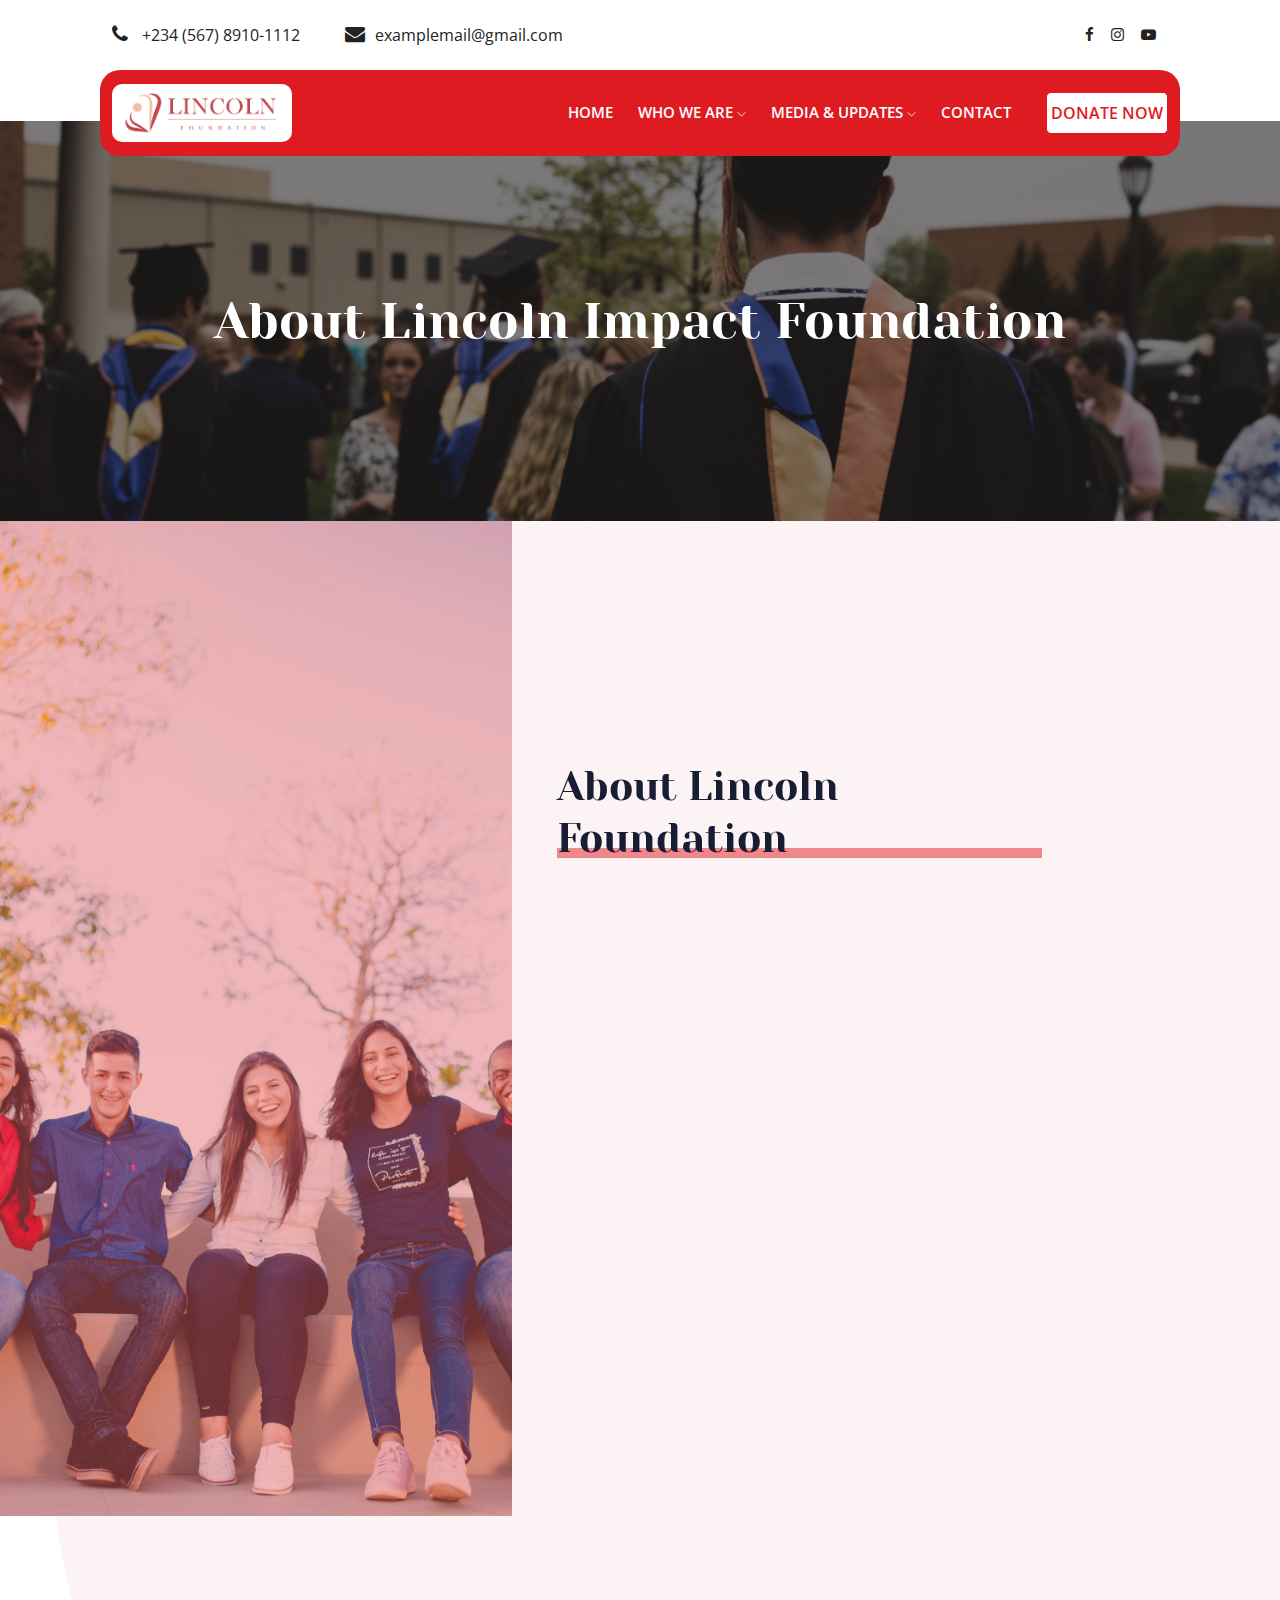
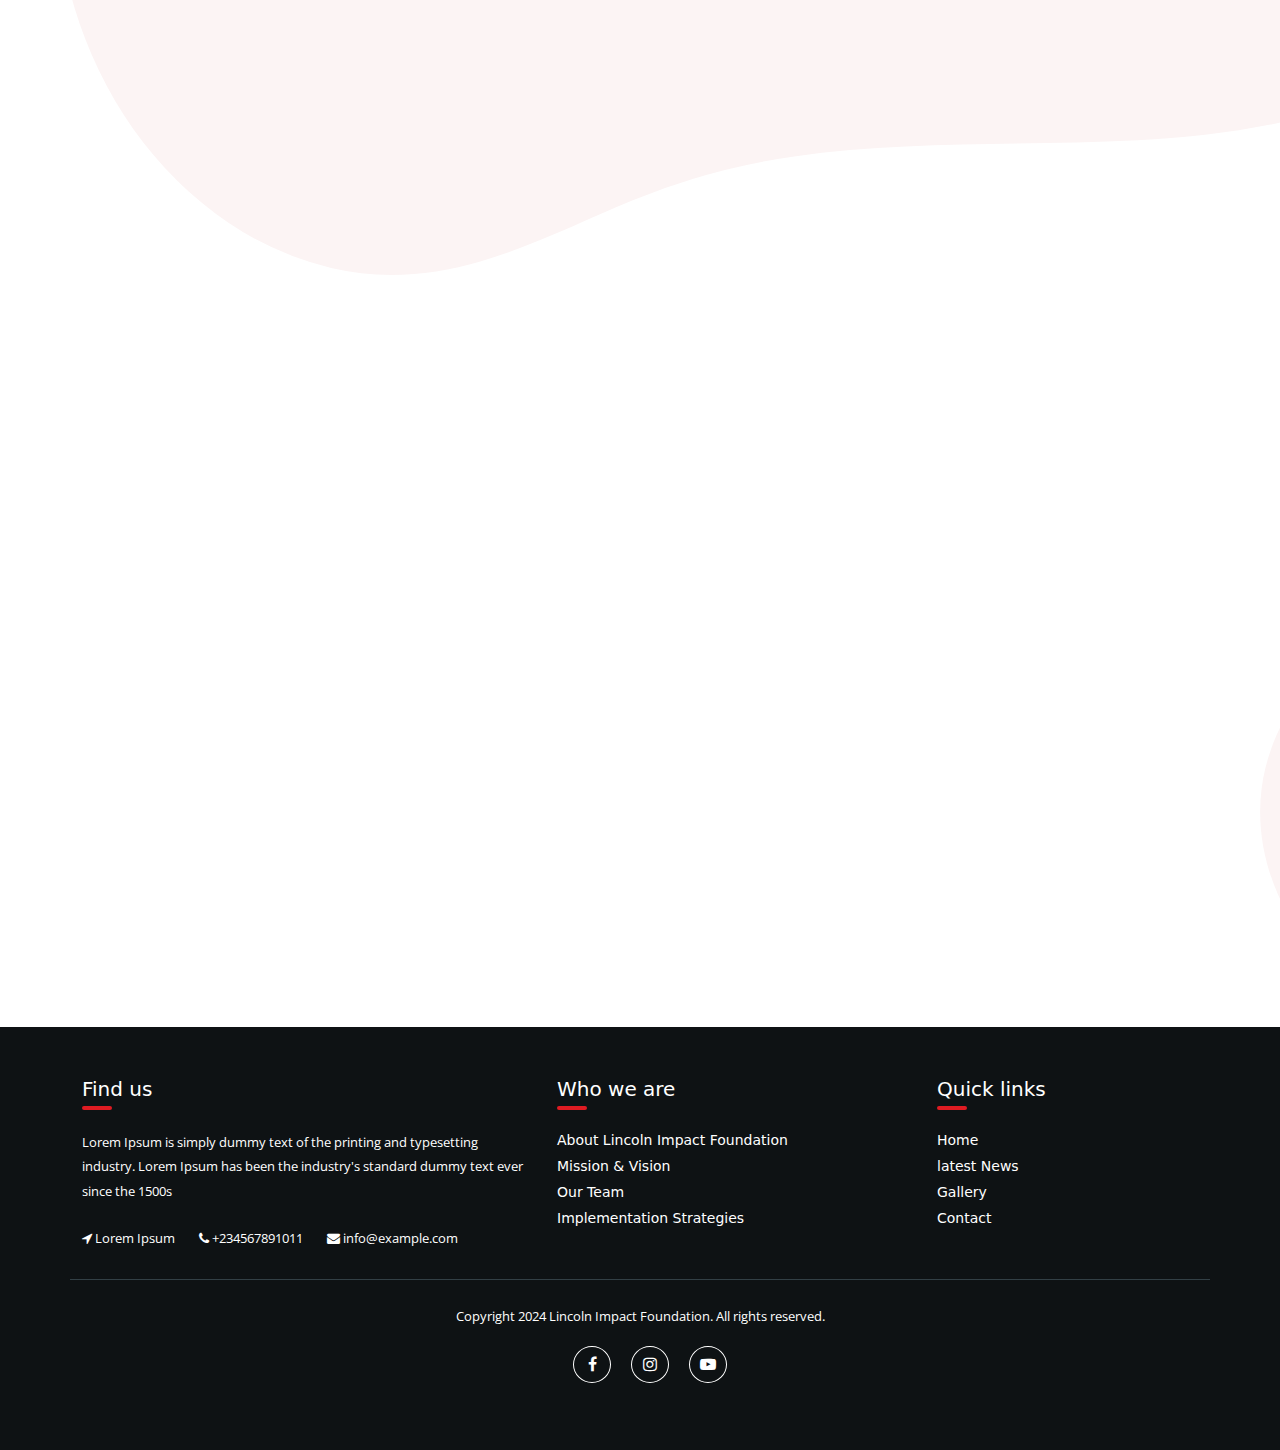
==== about.html @ 072a2fac "My eight update" ====
<!doctype html>
<html lang="en">

<head>
    <meta charset="utf-8">
    <meta http-equiv="x-ua-compatible" content="ie=edge">
    <title>Lincoln Impact Foundation | About</title>
    <meta name="description" content="">
    <meta name="viewport" content="width=device-width, initial-scale=1">
    <link rel="shortcut icon" href="./img/favicon.png" type="image/x-icon">


    <link href="https://cdn.jsdelivr.net/npm/bootstrap@5.3.3/dist/css/bootstrap.min.css" rel="stylesheet"
        integrity="sha384-QWTKZyjpPEjISv5WaRU9OFeRpok6YctnYmDr5pNlyT2bRjXh0JMhjY6hW+ALEwIH" crossorigin="anonymous">
    <link href="https://unpkg.com/aos@2.3.1/dist/aos.css" rel="stylesheet">
    <link rel="stylesheet" href="css/owl.carousel.min.css">
    <link rel="stylesheet" href="css/font-awesome.min.css">
    <link rel="stylesheet" href="css/themify-icons.css">
    <link rel="stylesheet" href="css/flaticon.css">
    <link rel="stylesheet" href="css/slicknav.css">
    <link rel="stylesheet" href="css/style.css">

    <style>
        body {
            background-image: url('./img/bg.png');
            background-repeat: repeat-y;


            .mobile-br {
                display: block;
                width: 100%;
                height: 0;
                margin-bottom: 200px;
            }


            @media (max-width: 768px) {
                .mobile-br {
                    margin-bottom: 100px;
                }

                .mv-img {
                    width: 100% !important;
                    height: 100%;
                    margin-bottom: 30px;
                }
            }

            .mv-img {
                width: 500px;
                height: 100%;
            }

            .sdg-activites-area {
                background-color: transparent !important;
            }
        }
    </style>
</head>

<body>


    <!-- header-start -->
    <header>
        <div class="header-area ">
            <div class="header-top-area">
                <div class="container-fluid">
                    <div class="row">
                        <div class="col-12 col-md-8">
                            <div class="short-contact-list">
                                <ul>
                                    <li><a href="#"> <i class="fa fa-phone"></i> +234 (567) 8910-1112</a></li>
                                    <li><a href="#"> <i class="fa fa-envelope"></i>examplemail@gmail.com</a></li>
                                </ul>
                            </div>
                        </div>
                        <div class="col-md-4">
                            <div class="social-media-links d-none d-lg-block">
                                <a href="#">
                                    <i class="fa fa-facebook"></i>
                                </a>
                                <a href="#">
                                    <i class="fa fa-instagram"></i>
                                </a>
                                <a href="#">
                                    <i class="fa fa-youtube-play"></i>
                                </a>
                            </div>
                        </div>
                    </div>
                </div>
            </div>
            <div id="sticky-header" class="main-header-area">
                <div class="container-fluid">
                    <div class="row align-items-center">
                        <div class="col-xl-3 col-lg-3">
                            <div class="logo">
                                <a href="./index.html">
                                    <img src="img/logo.png" alt="">
                                </a>
                            </div>
                        </div>
                        <div class="col-xl-9 col-lg-9">
                            <div class="main-menu">
                                <nav class="d-flex align-items-center">
                                    <ul id="navigation">
                                        <li><a href="./index.html">Home

                                            </a></li>
                                        <li><a href="">Who we are <i class="ti-angle-down"></i></a>
                                            <ul class="submenu">
                                                <li><a href="about.html">About the Foundation</a></li>
                                                <li><a href="./implementation-strategies.html">Implementation
                                                        Strategies</a>
                                                </li>
                                                <li><a href="team.html">Our Team</a></li>
                                            </ul>
                                        </li>
                                        <li><a href="">Media & Updates <i class="ti-angle-down"></i></a>
                                            <ul class="submenu">
                                                <li><a href="news.html">Latest News</a></li>
                                                <li><a href="gallery.html">Our Gallery</a></li>
                                            </ul>
                                        </li>
                                        <li><a href="contact.html">Contact</a></li>
                                        <li><a href="" class="mb-2 d-flex d-md-none">Donate Now</a></li>
                                    </ul>
                                    <a href="" class="boxed-btn px-1 py-2">DONATE NOW</a>
                                </nav>
                            </div>
                        </div>
                        <div class="col-12">
                            <div class="mobile-menu d-block d-lg-none">

                            </div>
                        </div>
                    </div>
                </div>
            </div>
        </div>
    </header>
    <!-- header-end -->

    <!-- bradcam_area_start  -->
    <div class="bradcam_area breadcam_bg overlay d-flex align-items-center justify-content-center">
        <div class="container">
            <div class="row">
                <div class="col-xl-12">
                    <div class="bradcam_text text-center">
                        <h3 data-aos="zoom-in" data-aos-delay="0">About Lincoln Impact Foundation</h3>
                    </div>
                </div>
            </div>
        </div>
    </div>
    <!-- bradcam_area_end  -->

    <!-- sdg-activites-area-start  -->
    <div class="sdg-activites-area" data-aos="fade-up">
        <div class=" sdg-section-bg sdg-bg-overlay  d-flex align-items-center justify-content-center">
        </div>
        <div class="container">
            <div class="row justify-content-end">
                <div class="col-lg-7">
                    <div class="activites-info">
                        <div class="section-title">
                            <h3 data-aos="zoom-in" data-aos-delay="150"><span>About Lincoln Foundation</span></h3>
                        </div>
                        <p data-aos="fade-up" data-aos-delay="250" class="para-1">
                            Lincoln Impact Foundation is a nonprofit and non-political organization dedicated to
                            creating positive change through the adoption of the UN Sustainable Development Goals
                            (SDGs). Our mission is to empower youth to overcome adversity and lead meaningful lives
                            through various initiatives and educational programs.
                        </p>

                        <p data-aos="fade-up" data-aos-delay="350" class="para-2">
                            Since the inception of Lincoln Impact Foundation and Lincoln College, we have believed that
                            quality education is a fundamental right for everyone. We see education as not only
                            enhancing individual lives but also driving societal change.
                        </p>
                        <div class="d-flex justify-content-center d-md-block">
                            <a data-aos="fade-up" data-aos-delay="350" href="#" class="boxed-btn2">DONATE NOW</a>
                        </div>
                    </div>
                </div>
            </div>
        </div>
    </div>
    <!-- sdg-activites-area-end  -->

    <span id="mission" class="mobile-br"></span>

    <!-- Mission Vission Start -->
    <div>
        <div class="container">
            <div class="row">
                <div class="col-12 col-lg-6 d-block d-md-none" data-aos="fade-right" data-aos-delay="0">
                    <div class="mv-img overflow-hidden d-flex justify-content-center align-items-center">
                        <img src="./img/mission-img.png" alt="" class="img-fluid">
                    </div>
                </div>
                <div class="col-12 col-lg-6 d-flex flex-column justify-content-center">
                    <div class="section-title">
                        <h3 data-aos="zoom-in" data-aos-delay="0"> <span>Mission</span></h3>
                    </div>
                    <p data-aos="fade-up" data-aos-delay="150" class="para-1">
                        To provide educational enrichment programs aligned with the UN Sustainable Development Goals
                        (SDGs) that support and empower youth to overcome barriers to achievement.
                    </p class="para-1">
                    <p data-aos="fade-up" data-aos-delay="250" class="para-2">
                        By fostering critical thinking, problem-solving skills, and a passion for global citizenship, we
                        aim to equip young people with the knowledge and tools necessary to create positive change in
                        their communities and the world.
                    </p>
                    <!-- <a href="#" data-scroll-nav='1' class="boxed-btn2">Contact Us</a> -->
                </div>
                <div class="col-12 col-lg-6 d-lg-flex justify-content-end d-none" data-aos="fade-left"
                    data-aos-delay="0">
                    <div class="mv-img overflow-hidden d-flex justify-content-center align-items-center">
                        <img src="./img/mission-img.png" alt="" class="img-fluid">
                    </div>
                </div>
            </div>
        </div>
    </div>

    <span class="mobile-br"></span>

    <div>
        <div class="container">
            <div class="row">
                <div class="col-12 col-lg-6 " data-aos="fade-right" data-aos-delay="0">
                    <div class="mv-img overflow-hidden d-flex justify-content-center align-items-center">
                        <img src="./img/mission-img.png" alt="" class="img-fluid">
                    </div>
                </div>
                <div class="col-12 col-lg-6 d-flex flex-column align-items-end justify-content-center">
                    <div class="section-title" style="width: 100%;">
                        <h3 data-aos="zoom-in" data-aos-delay="0"> <span>Vision</span></h3>
                    </div>
                    <p data-aos="fade-up" data-aos-delay="150" class="para-1">
                        To be a leading force for positive change in people's lives and in society through education and
                        support for the Sustainable Development Goals, guided by love, commitment, and empathy.
                    </p class="para-1">
                    <p data-aos="fade-up" data-aos-delay="250" class="para-2">
                        We envision a world where every young person has the opportunity to reach their full potential,
                        contributing to a just, sustainable, and equitable future for all.
                    </p>
                    <!-- <a href="#" data-scroll-nav='1' class="boxed-btn2">Contact Us</a> -->
                </div>
            </div>
        </div>
    </div>

    <span class="mobile-br"></span>

    <!--footer starts from here-->
    <footer class="footer">
        <div class="container bottom_border">
            <div class="row">
                <div class=" col-sm-5 col-12">
                    <h5 class="headin5_amrc col_white_amrc pt2">Find us</h5>
                    <div
                        style="height: 4px; width: 30px; background-color: #df1b22; border-radius: 100px; margin-top: -15px; margin-bottom: 20px;">
                    </div>
                    <!--headin5_amrc-->
                    <p class="mb10">Lorem Ipsum is simply dummy text of the printing and typesetting industry. Lorem
                        Ipsum has been the industry's standard dummy text ever since the 1500s</p>
                    <div class="d-md-flex gap-4">
                        <p><i class="fa fa-location-arrow"></i> Lorem Ipsum </p>
                        <p><i class="fa fa-phone"></i> +234567891011 </p>
                        <p><i class="fa fa fa-envelope"></i> info@example.com </p>
                    </div>

                </div>


                <div class=" col-sm-4 col-6">
                    <h5 class="headin5_amrc col_white_amrc pt2">Who we are</h5>
                    <div
                        style="height: 4px; width: 30px; background-color: #df1b22; border-radius: 100px; margin-top: -15px; margin-bottom: 20px;">
                    </div>
                    <!--headin5_amrc-->
                    <ul class="footer_ul_amrc">
                        <li><a href="./about.html">About Lincoln Impact Foundation</a></li>
                        <li><a href="./about.html#mission">Mission & Vision</a></li>
                        <li><a href="./team.html">Our Team</a></li>
                        <li><a href="./implementation-strategies.html">Implementation Strategies</a></li>
                    </ul>
                    <!--footer_ul_amrc ends here-->
                </div>


                <div class=" col-sm-3 col-6">
                    <h5 class="headin5_amrc col_white_amrc pt2">Quick links</h5>
                    <div
                        style="height: 4px; width: 30px; background-color: #df1b22; border-radius: 100px; margin-top: -15px; margin-bottom: 20px;">
                    </div>
                    <!--headin5_amrc-->
                    <ul class="footer_ul_amrc">
                        <li><a href="./index.html">Home</a></li>
                        <li><a href="./news.html">latest News</a></li>
                        <li><a href="./gallery.html">Gallery</a></li>
                        <li><a href="./contact.html">Contact</a></li>
                    </ul>
                    <!--footer_ul_amrc ends here-->
                </div>

            </div>
        </div>


        <div class="container mt-4 mb-5">

            <p class="text-center">Copyright 2024 Lincoln Impact Foundation. All rights reserved.

            <ul class="social_footer_ul">
                <li><a href="http://webenlance.com"><i class="fa fa-facebook"></i></a></li>
                <li><a href="http://webenlance.com"><i class="fa fa-instagram"></i></a></li>
                <li><a href="http://webenlance.com"><i class="fa fa-youtube-play"></i></a></li>
            </ul>
            <!--social_footer_ul ends here-->
        </div>

    </footer>
    <!-- footer ends here -->

    <script src="https://code.jquery.com/jquery-1.12.4.min.js"></script>

    <script src="https://cdn.jsdelivr.net/npm/bootstrap@5.3.3/dist/js/bootstrap.bundle.min.js"
        integrity="sha384-YvpcrYf0tY3lHB60NNkmXc5s9fDVZLESaAA55NDzOxhy9GkcIdslK1eN7N6jIeHz"
        crossorigin="anonymous"></script>
    <script src="https://unpkg.com/aos@2.3.1/dist/aos.js"></script>
    <script>
        AOS.init();
    </script>

    <script src="https://cdnjs.cloudflare.com/ajax/libs/waypoints/4.0.1/jquery.waypoints.min.js"></script>
    <script src="https://cdnjs.cloudflare.com/ajax/libs/jquery.counterup/1.0/jquery.counterup.min.js"></script>
    <script src="./js/jquery.slicknav.min.js"></script>
    <script src="js/main.js"></script>
</body>

</html>
---- css/themify-icons.css ----
@font-face {
	font-family: 'themify';
	src:url('../fonts/themify.eot?-fvbane');
	src:url('../fonts/themify.eot?#iefix-fvbane') format('embedded-opentype'),
		url('../fonts/themify.woff?-fvbane') format('woff'),
		url('../fonts/themify.ttf?-fvbane') format('truetype'),
		url('../fonts/themify.svg?-fvbane#themify') format('svg');
	font-weight: normal;
	font-style: normal;
}

[class^="ti-"], [class*=" ti-"] {
	font-family: 'themify';
	/* speak: none; */
	font-style: normal;
	font-weight: normal;
	font-variant: normal;
	text-transform: none;
	line-height: 1;

	/* Better Font Rendering =========== */
	-webkit-font-smoothing: antialiased;
	-moz-osx-font-smoothing: grayscale;
}

.ti-wand:before {
	content: "\e600";
}
.ti-volume:before {
	content: "\e601";
}
.ti-user:before {
	content: "\e602";
}
.ti-unlock:before {
	content: "\e603";
}
.ti-unlink:before {
	content: "\e604";
}
.ti-trash:before {
	content: "\e605";
}
.ti-thought:before {
	content: "\e606";
}
.ti-target:before {
	content: "\e607";
}
.ti-tag:before {
	content: "\e608";
}
.ti-tablet:before {
	content: "\e609";
}
.ti-star:before {
	content: "\e60a";
}
.ti-spray:before {
	content: "\e60b";
}
.ti-signal:before {
	content: "\e60c";
}
.ti-shopping-cart:before {
	content: "\e60d";
}
.ti-shopping-cart-full:before {
	content: "\e60e";
}
.ti-settings:before {
	content: "\e60f";
}
.ti-search:before {
	content: "\e610";
}
.ti-zoom-in:before {
	content: "\e611";
}
.ti-zoom-out:before {
	content: "\e612";
}
.ti-cut:before {
	content: "\e613";
}
.ti-ruler:before {
	content: "\e614";
}
.ti-ruler-pencil:before {
	content: "\e615";
}
.ti-ruler-alt:before {
	content: "\e616";
}
.ti-bookmark:before {
	content: "\e617";
}
.ti-bookmark-alt:before {
	content: "\e618";
}
.ti-reload:before {
	content: "\e619";
}
.ti-plus:before {
	content: "\e61a";
}
.ti-pin:before {
	content: "\e61b";
}
.ti-pencil:before {
	content: "\e61c";
}
.ti-pencil-alt:before {
	content: "\e61d";
}
.ti-paint-roller:before {
	content: "\e61e";
}
.ti-paint-bucket:before {
	content: "\e61f";
}
.ti-na:before {
	content: "\e620";
}
.ti-mobile:before {
	content: "\e621";
}
.ti-minus:before {
	content: "\e622";
}
.ti-medall:before {
	content: "\e623";
}
.ti-medall-alt:before {
	content: "\e624";
}
.ti-marker:before {
	content: "\e625";
}
.ti-marker-alt:before {
	content: "\e626";
}
.ti-arrow-up:before {
	content: "\e627";
}
.ti-arrow-right:before {
	content: "\e628";
}
.ti-arrow-left:before {
	content: "\e629";
}
.ti-arrow-down:before {
	content: "\e62a";
}
.ti-lock:before {
	content: "\e62b";
}
.ti-location-arrow:before {
	content: "\e62c";
}
.ti-link:before {
	content: "\e62d";
}
.ti-layout:before {
	content: "\e62e";
}
.ti-layers:before {
	content: "\e62f";
}
.ti-layers-alt:before {
	content: "\e630";
}
.ti-key:before {
	content: "\e631";
}
.ti-import:before {
	content: "\e632";
}
.ti-image:before {
	content: "\e633";
}
.ti-heart:before {
	content: "\e634";
}
.ti-heart-broken:before {
	content: "\e635";
}
.ti-hand-stop:before {
	content: "\e636";
}
.ti-hand-open:before {
	content: "\e637";
}
.ti-hand-drag:before {
	content: "\e638";
}
.ti-folder:before {
	content: "\e639";
}
.ti-flag:before {
	content: "\e63a";
}
.ti-flag-alt:before {
	content: "\e63b";
}
.ti-flag-alt-2:before {
	content: "\e63c";
}
.ti-eye:before {
	content: "\e63d";
}
.ti-export:before {
	content: "\e63e";
}
.ti-exchange-vertical:before {
	content: "\e63f";
}
.ti-desktop:before {
	content: "\e640";
}
.ti-cup:before {
	content: "\e641";
}
.ti-crown:before {
	content: "\e642";
}
.ti-comments:before {
	content: "\e643";
}
.ti-comment:before {
	content: "\e644";
}
.ti-comment-alt:before {
	content: "\e645";
}
.ti-close:before {
	content: "\e646";
}
.ti-clip:before {
	content: "\e647";
}
.ti-angle-up:before {
	content: "\e648";
}
.ti-angle-right:before {
	content: "\e649";
}
.ti-angle-left:before {
	content: "\e64a";
}
.ti-angle-down:before {
	content: "\e64b";
}
.ti-check:before {
	content: "\e64c";
}
.ti-check-box:before {
	content: "\e64d";
}
.ti-camera:before {
	content: "\e64e";
}
.ti-announcement:before {
	content: "\e64f";
}
.ti-brush:before {
	content: "\e650";
}
.ti-briefcase:before {
	content: "\e651";
}
.ti-bolt:before {
	content: "\e652";
}
.ti-bolt-alt:before {
	content: "\e653";
}
.ti-blackboard:before {
	content: "\e654";
}
.ti-bag:before {
	content: "\e655";
}
.ti-move:before {
	content: "\e656";
}
.ti-arrows-vertical:before {
	content: "\e657";
}
.ti-arrows-horizontal:before {
	content: "\e658";
}
.ti-fullscreen:before {
	content: "\e659";
}
.ti-arrow-top-right:before {
	content: "\e65a";
}
.ti-arrow-top-left:before {
	content: "\e65b";
}
.ti-arrow-circle-up:before {
	content: "\e65c";
}
.ti-arrow-circle-right:before {
	content: "\e65d";
}
.ti-arrow-circle-left:before {
	content: "\e65e";
}
.ti-arrow-circle-down:before {
	content: "\e65f";
}
.ti-angle-double-up:before {
	content: "\e660";
}
.ti-angle-double-right:before {
	content: "\e661";
}
.ti-angle-double-left:before {
	content: "\e662";
}
.ti-angle-double-down:before {
	content: "\e663";
}
.ti-zip:before {
	content: "\e664";
}
.ti-world:before {
	content: "\e665";
}
.ti-wheelchair:before {
	content: "\e666";
}
.ti-view-list:before {
	content: "\e667";
}
.ti-view-list-alt:before {
	content: "\e668";
}
.ti-view-grid:before {
	content: "\e669";
}
.ti-uppercase:before {
	content: "\e66a";
}
.ti-upload:before {
	content: "\e66b";
}
.ti-underline:before {
	content: "\e66c";
}
.ti-truck:before {
	content: "\e66d";
}
.ti-timer:before {
	content: "\e66e";
}
.ti-ticket:before {
	content: "\e66f";
}
.ti-thumb-up:before {
	content: "\e670";
}
.ti-thumb-down:before {
	content: "\e671";
}
.ti-text:before {
	content: "\e672";
}
.ti-stats-up:before {
	content: "\e673";
}
.ti-stats-down:before {
	content: "\e674";
}
.ti-split-v:before {
	content: "\e675";
}
.ti-split-h:before {
	content: "\e676";
}
.ti-smallcap:before {
	content: "\e677";
}
.ti-shine:before {
	content: "\e678";
}
.ti-shift-right:before {
	content: "\e679";
}
.ti-shift-left:before {
	content: "\e67a";
}
.ti-shield:before {
	content: "\e67b";
}
.ti-notepad:before {
	content: "\e67c";
}
.ti-server:before {
	content: "\e67d";
}
.ti-quote-right:before {
	content: "\e67e";
}
.ti-quote-left:before {
	content: "\e67f";
}
.ti-pulse:before {
	content: "\e680";
}
.ti-printer:before {
	content: "\e681";
}
.ti-power-off:before {
	content: "\e682";
}
.ti-plug:before {
	content: "\e683";
}
.ti-pie-chart:before {
	content: "\e684";
}
.ti-paragraph:before {
	content: "\e685";
}
.ti-panel:before {
	content: "\e686";
}
.ti-package:before {
	content: "\e687";
}
.ti-music:before {
	content: "\e688";
}
.ti-music-alt:before {
	content: "\e689";
}
.ti-mouse:before {
	content: "\e68a";
}
.ti-mouse-alt:before {
	content: "\e68b";
}
.ti-money:before {
	content: "\e68c";
}
.ti-microphone:before {
	content: "\e68d";
}
.ti-menu:before {
	content: "\e68e";
}
.ti-menu-alt:before {
	content: "\e68f";
}
.ti-map:before {
	content: "\e690";
}
.ti-map-alt:before {
	content: "\e691";
}
.ti-loop:before {
	content: "\e692";
}
.ti-location-pin:before {
	content: "\e693";
}
.ti-list:before {
	content: "\e694";
}
.ti-light-bulb:before {
	content: "\e695";
}
.ti-Italic:before {
	content: "\e696";
}
.ti-info:before {
	content: "\e697";
}
.ti-infinite:before {
	content: "\e698";
}
.ti-id-badge:before {
	content: "\e699";
}
.ti-hummer:before {
	content: "\e69a";
}
.ti-home:before {
	content: "\e69b";
}
.ti-help:before {
	content: "\e69c";
}
.ti-headphone:before {
	content: "\e69d";
}
.ti-harddrives:before {
	content: "\e69e";
}
.ti-harddrive:before {
	content: "\e69f";
}
.ti-gift:before {
	content: "\e6a0";
}
.ti-game:before {
	content: "\e6a1";
}
.ti-filter:before {
	content: "\e6a2";
}
.ti-files:before {
	content: "\e6a3";
}
.ti-file:before {
	content: "\e6a4";
}
.ti-eraser:before {
	content: "\e6a5";
}
.ti-envelope:before {
	content: "\e6a6";
}
.ti-download:before {
	content: "\e6a7";
}
.ti-direction:before {
	content: "\e6a8";
}
.ti-direction-alt:before {
	content: "\e6a9";
}
.ti-dashboard:before {
	content: "\e6aa";
}
.ti-control-stop:before {
	content: "\e6ab";
}
.ti-control-shuffle:before {
	content: "\e6ac";
}
.ti-control-play:before {
	content: "\e6ad";
}
.ti-control-pause:before {
	content: "\e6ae";
}
.ti-control-forward:before {
	content: "\e6af";
}
.ti-control-backward:before {
	content: "\e6b0";
}
.ti-cloud:before {
	content: "\e6b1";
}
.ti-cloud-up:before {
	content: "\e6b2";
}
.ti-cloud-down:before {
	content: "\e6b3";
}
.ti-clipboard:before {
	content: "\e6b4";
}
.ti-car:before {
	content: "\e6b5";
}
.ti-calendar:before {
	content: "\e6b6";
}
.ti-book:before {
	content: "\e6b7";
}
.ti-bell:before {
	content: "\e6b8";
}
.ti-basketball:before {
	content: "\e6b9";
}
.ti-bar-chart:before {
	content: "\e6ba";
}
.ti-bar-chart-alt:before {
	content: "\e6bb";
}
.ti-back-right:before {
	content: "\e6bc";
}
.ti-back-left:before {
	content: "\e6bd";
}
.ti-arrows-corner:before {
	content: "\e6be";
}
.ti-archive:before {
	content: "\e6bf";
}
.ti-anchor:before {
	content: "\e6c0";
}
.ti-align-right:before {
	content: "\e6c1";
}
.ti-align-left:before {
	content: "\e6c2";
}
.ti-align-justify:before {
	content: "\e6c3";
}
.ti-align-center:before {
	content: "\e6c4";
}
.ti-alert:before {
	content: "\e6c5";
}
.ti-alarm-clock:before {
	content: "\e6c6";
}
.ti-agenda:before {
	content: "\e6c7";
}
.ti-write:before {
	content: "\e6c8";
}
.ti-window:before {
	content: "\e6c9";
}
.ti-widgetized:before {
	content: "\e6ca";
}
.ti-widget:before {
	content: "\e6cb";
}
.ti-widget-alt:before {
	content: "\e6cc";
}
.ti-wallet:before {
	content: "\e6cd";
}
.ti-video-clapper:before {
	content: "\e6ce";
}
.ti-video-camera:before {
	content: "\e6cf";
}
.ti-vector:before {
	content: "\e6d0";
}
.ti-themify-logo:before {
	content: "\e6d1";
}
.ti-themify-favicon:before {
	content: "\e6d2";
}
.ti-themify-favicon-alt:before {
	content: "\e6d3";
}
.ti-support:before {
	content: "\e6d4";
}
.ti-stamp:before {
	content: "\e6d5";
}
.ti-split-v-alt:before {
	content: "\e6d6";
}
.ti-slice:before {
	content: "\e6d7";
}
.ti-shortcode:before {
	content: "\e6d8";
}
.ti-shift-right-alt:before {
	content: "\e6d9";
}
.ti-shift-left-alt:before {
	content: "\e6da";
}
.ti-ruler-alt-2:before {
	content: "\e6db";
}
.ti-receipt:before {
	content: "\e6dc";
}
.ti-pin2:before {
	content: "\e6dd";
}
.ti-pin-alt:before {
	content: "\e6de";
}
.ti-pencil-alt2:before {
	content: "\e6df";
}
.ti-palette:before {
	content: "\e6e0";
}
.ti-more:before {
	content: "\e6e1";
}
.ti-more-alt:before {
	content: "\e6e2";
}
.ti-microphone-alt:before {
	content: "\e6e3";
}
.ti-magnet:before {
	content: "\e6e4";
}
.ti-line-double:before {
	content: "\e6e5";
}
.ti-line-dotted:before {
	content: "\e6e6";
}
.ti-line-dashed:before {
	content: "\e6e7";
}
.ti-layout-width-full:before {
	content: "\e6e8";
}
.ti-layout-width-default:before {
	content: "\e6e9";
}
.ti-layout-width-default-alt:before {
	content: "\e6ea";
}
.ti-layout-tab:before {
	content: "\e6eb";
}
.ti-layout-tab-window:before {
	content: "\e6ec";
}
.ti-layout-tab-v:before {
	content: "\e6ed";
}
.ti-layout-tab-min:before {
	content: "\e6ee";
}
.ti-layout-slider:before {
	content: "\e6ef";
}
.ti-layout-slider-alt:before {
	content: "\e6f0";
}
.ti-layout-sidebar-right:before {
	content: "\e6f1";
}
.ti-layout-sidebar-none:before {
	content: "\e6f2";
}
.ti-layout-sidebar-left:before {
	content: "\e6f3";
}
.ti-layout-placeholder:before {
	content: "\e6f4";
}
.ti-layout-menu:before {
	content: "\e6f5";
}
.ti-layout-menu-v:before {
	content: "\e6f6";
}
.ti-layout-menu-separated:before {
	content: "\e6f7";
}
.ti-layout-menu-full:before {
	content: "\e6f8";
}
.ti-layout-media-right-alt:before {
	content: "\e6f9";
}
.ti-layout-media-right:before {
	content: "\e6fa";
}
.ti-layout-media-overlay:before {
	content: "\e6fb";
}
.ti-layout-media-overlay-alt:before {
	content: "\e6fc";
}
.ti-layout-media-overlay-alt-2:before {
	content: "\e6fd";
}
.ti-layout-media-left-alt:before {
	content: "\e6fe";
}
.ti-layout-media-left:before {
	content: "\e6ff";
}
.ti-layout-media-center-alt:before {
	content: "\e700";
}
.ti-layout-media-center:before {
	content: "\e701";
}
.ti-layout-list-thumb:before {
	content: "\e702";
}
.ti-layout-list-thumb-alt:before {
	content: "\e703";
}
.ti-layout-list-post:before {
	content: "\e704";
}
.ti-layout-list-large-image:before {
	content: "\e705";
}
.ti-layout-line-solid:before {
	content: "\e706";
}
.ti-layout-grid4:before {
	content: "\e707";
}
.ti-layout-grid3:before {
	content: "\e708";
}
.ti-layout-grid2:before {
	content: "\e709";
}
.ti-layout-grid2-thumb:before {
	content: "\e70a";
}
.ti-layout-cta-right:before {
	content: "\e70b";
}
.ti-layout-cta-left:before {
	content: "\e70c";
}
.ti-layout-cta-center:before {
	content: "\e70d";
}
.ti-layout-cta-btn-right:before {
	content: "\e70e";
}
.ti-layout-cta-btn-left:before {
	content: "\e70f";
}
.ti-layout-column4:before {
	content: "\e710";
}
.ti-layout-column3:before {
	content: "\e711";
}
.ti-layout-column2:before {
	content: "\e712";
}
.ti-layout-accordion-separated:before {
	content: "\e713";
}
.ti-layout-accordion-merged:before {
	content: "\e714";
}
.ti-layout-accordion-list:before {
	content: "\e715";
}
.ti-ink-pen:before {
	content: "\e716";
}
.ti-info-alt:before {
	content: "\e717";
}
.ti-help-alt:before {
	content: "\e718";
}
.ti-headphone-alt:before {
	content: "\e719";
}
.ti-hand-point-up:before {
	content: "\e71a";
}
.ti-hand-point-right:before {
	content: "\e71b";
}
.ti-hand-point-left:before {
	content: "\e71c";
}
.ti-hand-point-down:before {
	content: "\e71d";
}
.ti-gallery:before {
	content: "\e71e";
}
.ti-face-smile:before {
	content: "\e71f";
}
.ti-face-sad:before {
	content: "\e720";
}
.ti-credit-card:before {
	content: "\e721";
}
.ti-control-skip-forward:before {
	content: "\e722";
}
.ti-control-skip-backward:before {
	content: "\e723";
}
.ti-control-record:before {
	content: "\e724";
}
.ti-control-eject:before {
	content: "\e725";
}
.ti-comments-smiley:before {
	content: "\e726";
}
.ti-brush-alt:before {
	content: "\e727";
}
.ti-youtube:before {
	content: "\e728";
}
.ti-vimeo:before {
	content: "\e729";
}
.ti-twitter:before {
	content: "\e72a";
}
.ti-time:before {
	content: "\e72b";
}
.ti-tumblr:before {
	content: "\e72c";
}
.ti-skype:before {
	content: "\e72d";
}
.ti-share:before {
	content: "\e72e";
}
.ti-share-alt:before {
	content: "\e72f";
}
.ti-rocket:before {
	content: "\e730";
}
.ti-pinterest:before {
	content: "\e731";
}
.ti-new-window:before {
	content: "\e732";
}
.ti-microsoft:before {
	content: "\e733";
}
.ti-list-ol:before {
	content: "\e734";
}
.ti-linkedin:before {
	content: "\e735";
}
.ti-layout-sidebar-2:before {
	content: "\e736";
}
.ti-layout-grid4-alt:before {
	content: "\e737";
}
.ti-layout-grid3-alt:before {
	content: "\e738";
}
.ti-layout-grid2-alt:before {
	content: "\e739";
}
.ti-layout-column4-alt:before {
	content: "\e73a";
}
.ti-layout-column3-alt:before {
	content: "\e73b";
}
.ti-layout-column2-alt:before {
	content: "\e73c";
}
.ti-instagram:before {
	content: "\e73d";
}
.ti-google:before {
	content: "\e73e";
}
.ti-github:before {
	content: "\e73f";
}
.ti-flickr:before {
	content: "\e740";
}
.ti-facebook:before {
	content: "\e741";
}
.ti-dropbox:before {
	content: "\e742";
}
.ti-dribbble:before {
	content: "\e743";
}
.ti-apple:before {
	content: "\e744";
}
.ti-android:before {
	content: "\e745";
}
.ti-save:before {
	content: "\e746";
}
.ti-save-alt:before {
	content: "\e747";
}
.ti-yahoo:before {
	content: "\e748";
}
.ti-wordpress:before {
	content: "\e749";
}
.ti-vimeo-alt:before {
	content: "\e74a";
}
.ti-twitter-alt:before {
	content: "\e74b";
}
.ti-tumblr-alt:before {
	content: "\e74c";
}
.ti-trello:before {
	content: "\e74d";
}
.ti-stack-overflow:before {
	content: "\e74e";
}
.ti-soundcloud:before {
	content: "\e74f";
}
.ti-sharethis:before {
	content: "\e750";
}
.ti-sharethis-alt:before {
	content: "\e751";
}
.ti-reddit:before {
	content: "\e752";
}
.ti-pinterest-alt:before {
	content: "\e753";
}
.ti-microsoft-alt:before {
	content: "\e754";
}
.ti-linux:before {
	content: "\e755";
}
.ti-jsfiddle:before {
	content: "\e756";
}
.ti-joomla:before {
	content: "\e757";
}
.ti-html5:before {
	content: "\e758";
}
.ti-flickr-alt:before {
	content: "\e759";
}
.ti-email:before {
	content: "\e75a";
}
.ti-drupal:before {
	content: "\e75b";
}
.ti-dropbox-alt:before {
	content: "\e75c";
}
.ti-css3:before {
	content: "\e75d";
}
.ti-rss:before {
	content: "\e75e";
}
.ti-rss-alt:before {
	content: "\e75f";
}
---- css/flaticon.css ----
/*
  	Flaticon icon font: Flaticon
  	Creation date: 16/01/2020 12:03
  	*/

@font-face {
  font-family: "Flaticon";
  src: url("../fonts/Flaticon.eot");
  src: url("../fonts/Flaticon.eot?#iefix") format("embedded-opentype"),
       url("../fonts/Flaticon.woff2") format("woff2"),
       url("../fonts/Flaticon.woff") format("woff"),
       url("../fonts/Flaticon.ttf") format("truetype"),
       url("../fonts/Flaticon.svg#Flaticon") format("svg");
  font-weight: normal;
  font-style: normal;
}

@media screen and (-webkit-min-device-pixel-ratio:0) {
  @font-face {
    font-family: "Flaticon";
    src: url("../fonts/Flaticon.svg#Flaticon") format("svg");
  }
}

[class^="flaticon-"]:before, [class*=" flaticon-"]:before,
[class^="flaticon-"]:after, [class*=" flaticon-"]:after {   
  font-family: Flaticon;
font-style: normal;
}

.flaticon-ui:before { content: "\f100"; }
.flaticon-calendar:before { content: "\f101"; }
.flaticon-heart-beat:before { content: "\f102"; }
.flaticon-in-love:before { content: "\f103"; }
.flaticon-hug:before { content: "\f104"; }
---- css/style.css ----
@import url("https://fonts.googleapis.com/css?family=Open+Sans:300,300i,400,400i,600,600i,700,700i,800|Yeseva+One&display=swap");
@import url("https://fonts.googleapis.com/css?family=Open+Sans:300,300i,400,400i,600,600i,700,700i,800|Yeseva+One&display=swap");


body {
  /* font-family: "Yeseva One", cursive; */
  font-weight: normal;
  font-style: normal;
}

.border-primary, .btn-outline-primary {
  border: 1px solid #DF1B22 !important;
  color: #DF1B22 !important;
}

.bg-primary, .btn-primary {
  background-color: #DF1B22 !important;
  border: 0 !important;
}

.text-primary,
.link-primary {
  color: #DF1B22 !important;
}

a {
  text-decoration: none !important;
}

a,
.button,
button {
  transition: 0.3s;
}

a:focus,
.button:focus,
button:focus {
  text-decoration: none;
  outline: none;
}

a:focus {
  text-decoration: none;
}

a:focus,
a:hover,
.portfolio-cat a:hover,
.footer -menu li a:hover {
  text-decoration: none;
}

a,
button {
  outline: medium none;
}

h1,
h2,
h3,
h4 {
  font-family: "Yeseva One", cursive !important;
  color: #191d34;
}

h1 a,
h2 a,
h3 a,
h4 a,
h5 a,
h6 a {
  color: inherit;
}

ul {
  margin: 0px;
  padding: 0px;
}

li {
  list-style: none;
}

p {
  font-size: 16px;
  font-weight: 400;
  line-height: 1.88;
  color: #5c5c5c;
  margin-bottom: 0px;
  font-family: "Open Sans", sans-serif;
}

label {
  color: #7e7e7e;
  cursor: pointer;
  font-size: 14px;
  font-weight: 400;
}

h3 {
  font-size: 24px;
}


/* Header Start */
.header-area {
  left: 0;
  right: 0;
  width: 100%;
  top: 0;
  padding: 0 100px 50px 100px;
}

@media (max-width: 767px) {
  .header-area {
    padding: 0 10px 10px 10px;
  }
}

@media (min-width: 768px) and (max-width: 991px) {
  .header-area {
    padding: 0 10px 10px 10px;
  }
}

.header-area .main-header-area {
  background: #DF1B22;
  border-radius: 20px;
  padding: 10px 0;
  position: absolute;
  bottom: -50px;
  z-index: 100 !important;
  left: 100px;
  top: 70px;
  bottom: auto;
  right: 100px;
}

@media (max-width: 767px) {
  .header-area .main-header-area {
    right: 15px;
    left: 15px;
    padding: 12px 0;
  }
}

@media (min-width: 768px) and (max-width: 991px) {
  .header-area .main-header-area {
    right: 15px;
    left: 15px;
    padding: 12px 0;
  }
}

@media (min-width: 992px) and (max-width: 1200px) {
  .header-area .main-header-area {
    right: 60px;
    left: 60px;
  }
}



.header-area .main-header-area .Appointment {
  display: flex;
  align-items: center;
  justify-content: flex-end;
}

.header-area .main-header-area .Appointment .socail-links ul li {
  display: inline-block;
}

.header-area .main-header-area .Appointment .socail-links ul li a {
  color: #A8A7A0;
  margin: 0 10px;
  font-size: 15px;
}

.header-area .main-header-area .Appointment .socail-links ul li a:hover {
  color: #fff;
}

.header-area .main-header-area .main-menu {
  padding: 12px 0;
  display: flex;
  align-items: center;
  justify-content: flex-end;
}

@media (max-width: 767px) {
  .header-area .main-header-area .main-menu {
    display: none;
  }
}

@media (min-width: 768px) and (max-width: 991px) {
  .header-area .main-header-area .main-menu {
    display: none;
  }
}

.header-area .main-header-area .main-menu ul li {
  display: inline-block;
  position: relative;
  margin: 0 10px;
}

.header-area .main-header-area .main-menu ul li a {
  color: #fff;
  font-size: 14px;
  text-transform: capitalize;
  font-weight: 600;
  display: inline-block;
  padding: 0px 0px 0px 0px;
  font-family: "Open Sans", sans-serif;
  position: relative;
  text-transform: capitalize;
}



.header-area .main-header-area .main-menu ul li a:hover {
  color: white !important;
}

.header-area .main-header-area .main-menu ul li a::before {
  content: "";
  position: absolute;
  background-color: white;
  width: 0;
  /* Start with 0 width */
  height: 2px;
  border-radius: 100px;
  top: 25px;
  left: 0;
  transition: width 0.3s ease;
  z-index: 1;
}

.header-area .main-header-area .main-menu ul li a:hover::before {
  width: 100%;
}


@media (min-width: 992px) and (max-width: 1200px) {
  .header-area .main-header-area .main-menu ul li a {
    font-size: 15px;
  }
}

@media (min-width: 1200px) and (max-width: 1500px) {
  .header-area .main-header-area .main-menu ul li a {
    font-size: 15px;
  }
}

.header-area .main-header-area .main-menu ul li a i {
  font-size: 9px;
}

@media (max-width: 767px) {
  .header-area .main-header-area .main-menu ul li a i {
    display: none !important;
  }
}

@media (min-width: 768px) and (max-width: 991px) {
  .header-area .main-header-area .main-menu ul li a i {
    display: none !important;
  }
}

.header-area .main-header-area .main-menu ul li a:hover {
  color: #f1f1f1;
}

.header-area .main-header-area .main-menu ul li .submenu {
  position: absolute;
  left: 0;
  top: 45px !important;
  background: #ffffffd9;
  width: 250px;
  z-index: 2;
  box-shadow: 0 0 10px rgba(0, 0, 0, 0.403);
  opacity: 0;
  visibility: hidden;
  text-align: left;
  transition: 0.6s;
  border-bottom: 3px solid #DF1B22;
}

.header-area .main-header-area .main-menu ul li .submenu li {
  display: block;
}

.header-area .main-header-area .main-menu ul li .submenu li a {
  padding: 10px 15px;
  position: inherit;
  transition: 0.3s;
  display: block;
  color: #0e1214;
}

.header-area .main-header-area .main-menu ul li .submenu li a::before {
  display: none;
}

.header-area .main-header-area .main-menu ul li .submenu li:hover a {
  color: #DF1B22 !important;
}

.header-area .main-header-area .main-menu ul li:hover>.submenu {
  opacity: 1;
  visibility: visible;
  /* top: 150%; */
}

.header-area .main-header-area .main-menu ul li:hover>a::before {
  opacity: 1;
  transform: scaleX(1);
}

.header-area .main-header-area .main-menu ul li:first-child a {
  padding-left: 0;
}

.header-area .main-header-area.sticky {
  box-shadow: 0px 3px 16px 0px rgba(0, 0, 0, 0.1) !important;
  position: fixed;
  width: 100%;
  top: -75px;
  left: 0;
  right: 0;
  z-index: 999;
  transform: translateY(70px);
  transition: transform 500ms ease, background 500ms ease;
  background: #df1b22db;
  backdrop-filter: blur(5px);
  bottom: auto;
  border-radius: 0 !important;
  border-bottom-left-radius: 10px !important;
  border-bottom-right-radius: 10px !important;
}

@media (max-width: 767px) {
  .header-area .main-header-area.sticky {
    padding: 10px 10px;
  }
}

@media (min-width: 768px) and (max-width: 991px) {
  .header-area .main-header-area.sticky {
    padding: 10px 10px;
  }
}

.header-area .header-top-area {
  padding: 23px 0;
}

@media (max-width: 767px) {
  .header-area .header-top-area {
    padding: 10px 0;
  }
}

.header-area .header-top-area .social-media-links {
  text-align: right;
}

@media (max-width: 767px) {
  .header-area .header-top-area .social-media-links {
    text-align: center;
  }
}

.header-area .header-top-area .social-media-links a {
  font-size: 15px;
  color: #222222;
  margin-right: 12px;
}

.header-area .header-top-area .social-media-links a:hover {
  color: #DF1B22;
}

.header-area .header-top-area .short-contact-list {
  text-align: left;
}

@media (max-width: 767px) {
  .header-area .header-top-area .short-contact-list {
    text-align: center;
  }
}

@media (min-width: 768px) and (max-width: 991px) {
  .header-area .header-top-area .short-contact-list {
    text-align: center;
  }
}


nav ul {
  margin: 0 !important;
}

nav ul li a {
  text-transform: uppercase !important;
}

nav .boxed-btn:hover {
  background-color: white !important;
  color: #DF1B22 !important;
}

.logo {
  width: fit-content !important;
}

.logo a img {
  width: 180px;
  border-radius: 10px;
}

.header-area .header-top-area .short-contact-list ul li {
  display: inline-block;
}

.header-area .header-top-area .short-contact-list ul li a {
  font-size: 16px;
  color: #222222;
  margin-right: 40px;
  font-family: "Open Sans", sans-serif;
}

@media (max-width: 767px) {
  .header-area .header-top-area .short-contact-list ul li a {
    margin-right: 0;
    margin: 0 5px;
  }
}

.header-area .header-top-area .short-contact-list ul li a i {
  margin-right: 10px;
  font-size: 20px;
}


.slicknav_menu .slicknav_nav {
  background: #fffffffb;
  box-shadow: 0 4px 40px rgba(0, 0, 0, 0.3), 0 4px 10px rgba(0, 0, 0, 0.2);
  float: right;
  margin-top: 0;
  padding: 0;
  padding-top: 10px !important;
  width: 100%;
  padding: 0;
  /* border-bottom-left-radius: 10px;
  border-bottom-right-radius: 10px; */
  border-radius: 5px;
  position: absolute;
  left: 0;
  right: 0;
  margin: auto;
  top: 10px;
  border-bottom: 1px solid #DF1B22;
  z-index: 0;
}


@media (max-width: 767px) {
  .slicknav_menu .slicknav_nav a i {
    display: none;
  }
}

@media (min-width: 768px) and (max-width: 991px) {
  .slicknav_menu .slicknav_nav a i {
    display: none;
  }
}

.slicknav_menu .slicknav_nav .slicknav_btn {
  background-color: transparent;
  cursor: pointer;
  margin-bottom: 10px;
  margin-top: -40px;
  position: relative;
  z-index: 99;
  border: 1px solid #ddd;
  top: 3px;
  right: 5px;
  top: -36px;
}

.slicknav_menu .slicknav_nav .slicknav_btn .slicknav_icon {
  margin-right: 6px;
  margin-top: 3px;
  position: relative;
  padding-bottom: 3px;
  top: -11px;
  right: -5px;
}

@media (max-width: 767px) {
  .slicknav_menu {
    margin-right: 0px;
  }
}

.slicknav_nav .slicknav_arrow {
  float: right;
  font-size: 22px;
  position: relative;
  top: -9px;
}

.slicknav_btn {
  background-color: transparent;
  cursor: pointer;
  margin-bottom: 10px;
  position: relative;
  z-index: 99;
  border: none;
  border-radius: 3px;
  top: 5px;
  padding: 5px;
  right: 5px;
  margin-top: -5px;
  top: -31px;
}

.slicknav_btn {
  background-color: transparent;
  cursor: pointer;
  margin-bottom: 10px;
  position: relative;
  z-index: 99;
  border: none;
  border-radius: 3px;
  top: 5px;
  padding: 5px;
  right: 0;
  margin-top: -5px;
  top: -24px;
}

.slicknav_icon-bar {
  background: #fff !important;
}

.slicknav_btn {
  background-color: transparent;
  cursor: pointer;
  margin-bottom: 10px;
  position: relative;
  z-index: 99;
  border: none;
  border-radius: 3px;
  top: 5px;
  padding: 5px;
  right: 0;
  margin-top: -5px;
  top: -40px;
  right: 7px;
}

/* Header End */


/* Slider Start */

.slider {
  background-size: cover;
  background-position: center;
  background-repeat: no-repeat;
  height: 70vh !important;
  overflow: hidden !important;
}

/* .slider-text {
  margin-top: 150px;
  margin-bottom: 150px;
} */

.slider-text>span {
  text-transform: capitalize;
  font-size: 26px;
  color: #fff;
  font-weight: 600;
  font-family: "Open Sans", sans-serif;
  display: block;
}

.slider-text h3 {
  color: #fff;
  font-family: "Yeseva One", cursive;
  font-size: 70px;
  margin-top: 6px;
  margin-bottom: 9px;
  line-height: 1.14;
}

@media (max-width: 767px) {
  .slider-text h3 {
    font-size: 33px;
    margin-bottom: 20px;
  }
}

@media (min-width: 768px) and (max-width: 991px) {
  .slider-text h3 {
    font-size: 55px;
  }
}

.slider-text p {
  font-size: 16px;
  font-weight: 400;
  color: #FFFFFF;
  margin-bottom: 40px;
  margin-top: 10px;
}

@media (min-width: 992px) and (max-width: 1200px) {
  .slider-text p {
    font-size: 16px;
  }
}

@media (max-width: 767px) {
  .slider-text p {
    font-size: 16px;
  }
}

.overlay::before {
  position: absolute;
  content: "";
  top: 0;
  left: 0;
  width: 100%;
  height: 100%;
  z-index: -1;
}

.overlay {
  position: relative;
  z-index: 0;
}

.overlay2 {
  position: relative;
  z-index: 0;
  border-bottom-left-radius: 10px;
  border-bottom-right-radius: 10px;
}

.overlay2::before {
  position: absolute;
  content: "";
  background-color: #0e1214;
  top: 0;
  left: 0;
  width: 100%;
  height: 100%;
  z-index: -1;
  opacity: 0.4;
}

.boxed-btn {
  color: #DF1B22;
  display: inline-block;
  padding: 13px 44px;
  font-size: 16px;
  font-weight: 600;
  border: 1px solid #DF1B22;
  border-radius: 5px;
  text-align: center;
  text-transform: capitalize;
  transition: 0.5s;
  background: #fff;
  font-family: "Open Sans", sans-serif;
  cursor: pointer;
}

.boxed-btn:hover {
  background: #DF1B22;
  color: #fff;
}

.boxed-btn:focus {
  outline: none;
}

.boxed-btn.large-width {
  width: 220px;
}

.boxed-btn-white {
  color: #fff;
  display: inline-block;
  padding: 17px 32px;
  font-family: "Yeseva One", cursive;
  font-size: 16px;
  font-weight: 400;
  border: 0;
  border: 1px solid #fff;
  border-radius: 5px;
  text-align: center;
  color: #fff !important;
  text-transform: capitalize;
  transition: 0.5s;
  cursor: pointer;
}

.boxed-btn-white:focus {
  outline: none;
}

.boxed-btn-white.large-width {
  width: 220px;
}

.boxed-btn-white-2:focus {
  outline: none;
}

.boxed-btn-white-2.large-width {
  width: 220px;
}

.carousel-indicators .active {
  height: 3px !important;
  width: 50px !important;
}

/* Slider End */





/* Counter Start */
.counter-area .counter-bg {
  background-image: url(../img/banner/counter-bg.png);
  background-repeat: no-repeat;
  background-position: center center;
  border-radius: 20px;
  overflow: hidden;
  padding: 40px 30px;
  background-size: cover;
}

@media (min-width: 992px) and (max-width: 1200px) {
  .counter-area .counter-bg {
    padding: 25px;
  }
}

.counter-area .overlay::before {
  background: #DF1B22;
  opacity: 0.7;
}

.counter-area .single-counter .icon {
  margin-right: 40px;
}

.counter-area .single-counter .icon i {
  font-size: 60px;
  color: #fff;
}

.counter-area .single-counter .events h3 {
  font-size: 30px;
  margin-bottom: 0;
  color: #fff;
}

.counter-area .single-counter .events p {
  margin-bottom: 0;
  font-size: 18px;
  margin-bottom: 0;
  font-weight: 600;
  color: #fff;
}

/* Counter Ends */



/* SDG Activity Start */
.sdg-section-bg {
  background-image: url(../img/banner/people.jpg);
  background-repeat: no-repeat;
  background-position: center center;
  background-size: cover;
}

.sdg-activites-area {
  background: rgba(199, 60, 60, 0.06);
  position: relative;
}

.sdg-activites-area .sdg-bg-overlay {
  position: absolute;
  top: 0;
  left: 0;
  width: 40%;
  bottom: 0;
}

@media (max-width: 767px) {
  .sdg-activites-area .sdg-bg-overlay {
    display: none !important;
  }
}

@media (min-width: 768px) and (max-width: 991px) {
  .sdg-activites-area .sdg-bg-overlay {
    display: none !important;
  }
}

.sdg-activites-area .sdg-bg-overlay a {
  font-size: 70px;
  color: #fff;
  position: relative;
  z-index: 12;
  width: 150px;
  height: 150px;
  background: #DF1B22;
  text-align: center;
  line-height: 150px;
  border-radius: 50%;
}

.sdg-activites-area .sdg-bg-overlay::before {
  position: absolute;
  left: 0;
  top: 0;
  height: 100%;
  width: 100%;
  background: #DF1B22;
  opacity: .3;
  content: '';
}

.sdg-activites-area .activites-info {
  padding-right: 156px;
  padding-top: 240px;
  padding-bottom: 226px;
}

@media (max-width: 767px) {
  .sdg-activites-area .activites-info {
    padding: 50px 15px;
  }
}

.sdg-activites-area .activites-info p.para-1 {
  margin-bottom: 22px;
  margin-top: 20px;
  text-align: justify;
}

.sdg-activites-area .activites-info p.para-2 {
  margin-bottom: 30px;
  text-align: justify;
}


.section-title h3 {
  font-size: 40px;
  font-weight: 400;
  color: #191d34;
  z-index: 1;
  font-family: "Yeseva One", cursive;
  line-height: 1.3;
}

.section-title h3 span {
  position: relative;
  display: inline-block;
  z-index: 2;
}

.section-title h3 span::before {
  position: absolute;
  left: 0;
  bottom: 0;
  background: #DF1B22;
  height: 10px;
  width: 100%;
  content: '';
  opacity: .5;
  bottom: 7px;
  z-index: -1;
}

@media (max-width: 767px) {
  .section-title h3 {
    font-size: 25px;
    line-height: 36px;
  }
}

@media (min-width: 768px) and (max-width: 991px) {
  .section-title h3 {
    font-size: 36px;
    line-height: 42px;
  }
}

@media (max-width: 767px) {
  .section-title h3 br {
    display: none;
  }
}

.section-title p {
  font-size: 16px;
  color: #6b6a6a;
  line-height: 30px;
  margin-bottom: 0;
}

@media (max-width: 767px) {
  .section-title p br {
    display: none;
  }
}


.boxed-btn2 {
  color: #fff;
  display: inline-block;
  padding: 13px 44px;
  font-size: 16px;
  font-weight: 600;
  border: 0;
  border-radius: 5px;
  text-align: center;
  text-transform: capitalize;
  transition: 0.5s;
  background: #DF1B22;
  font-family: "Open Sans", sans-serif;
  cursor: pointer;
  border: 1px solid transparent;
}

.boxed-btn2:hover {
  background: #fff;
  color: #DF1B22;
  border: 1px solid #DF1B22;
}

.boxed-btn2:focus {
  outline: none;
}

.boxed-btn2.large-width {
  width: 220px;
}

/* SDG Activity End */




.section-title h3 {
  font-size: 40px;
  font-weight: 400;
  color: #191d34;
  z-index: 1;
  font-family: "Yeseva One", cursive;
  line-height: 1.3;
}

.section-title h3 span {
  position: relative;
  display: inline-block;
  z-index: 2;
}

.section-title h3 span::before {
  position: absolute;
  left: 0;
  bottom: 0;
  background: #DF1B22;
  height: 10px;
  width: 100%;
  content: '';
  opacity: .5;
  bottom: 7px;
  z-index: -1;
}

@media (max-width: 767px) {
  .section-title h3 {
    font-size: 25px;
    line-height: 36px;
  }
}

@media (min-width: 768px) and (max-width: 991px) {
  .section-title h3 {
    font-size: 36px;
    line-height: 42px;
  }
}

@media (max-width: 767px) {
  .section-title h3 br {
    display: none;
  }
}

.latest-news-area .single-news {
  margin-bottom: 30px;
  position: relative;
}

.news-item-date {
  position: absolute;
  bottom: 170px;
  right: 30px;
  display: block;
  background-color: #DF1B22;
  padding: 15px 20px;
  border-radius: 7px;
  z-index: 10;
}

.news-item-date p, .news-item-date h3 {
  margin: 0 !important;
  padding: 0 !important;
  color: #fff !important;
}

.latest-news-area.news-details .single-news .thumb img {
  width: 100%;
  transform: scale(1);
  transition: 0.3s;
}

.latest-news-area.news-details .single-news .news-content {
  box-shadow: none;
  padding: 100px 0 0 0;
}

@media (max-width: 767px) {
  .latest-news-area.news-details .single-news .news-content {
    padding: 50px 0 0 0;
  }
}

.latest-news-area.news-details .single-news .news-content h4 {
  font-size: 40px;
  margin-bottom: 20px;
}

@media (max-width: 767px) {
  .latest-news-area.news-details .single-news .news-content h4 {
    font-size: 25px;
  }
}

.latest-news-area.news-details .single-news .news-content p {
  margin-bottom: 15px;
  color: #7A7B7C;
  font-size: 16px;
  line-height: 30px;
  margin-bottom: 20px;
}

.latest-news-area.news-details .single-news:hover .thumb img {
  transform: scale(1);
}

.latest-news-area .single-news .thumb {
  border-radius: 7px 7px 0 0;
  overflow: hidden;
  /* height: 250px; */
  display: flex;
  align-items: center;
  justify-content: center;
  border-top-left-radius: 10px;
}

@media screen and (max-width: 768px) {
  .latest-news-area .single-news .thumb {
    height: 150px;
  }
}

.latest-news-area .single-news .thumb img {
  width: 100%;
  transform: scale(1);
  transition: 0.3s;
}

.latest-news-area .single-news .news-content {
  box-shadow: 0 3px 6px rgba(0, 0, 0, 0.16);
  padding: 30px;
  position: relative;
  border-radius: 0 0px 7px 7px;
  background-color: white;
}

@media screen and (max-width: 768px) {
  .latest-news-area .single-news .news-content {
    padding: 20px;
  }
}

.latest-news-area .single-news .news-content h4 {
  font-size: 20px;
  margin-bottom: 20px;
}

.latest-news-area .single-news .news-content p {
  margin-bottom: 15px;
  color: #7A7B7C;
}

.latest-news-area .single-news:hover .thumb img {
  transform: scale(1.1);
}


.read-more {
  font-size: 16px;
  color: #BCBDBF;
  text-transform: capitalize;
  position: relative;
  display: inline-block;
  padding-left: 68px;
}

.read-more::before {
  position: absolute;
  left: 0;
  top: 50%;
  width: 36px;
  height: 2px;
  background: #707070;
  content: '';
  transform: translateY(-50%);
  transition: 0.3s;
}

.read-more:hover {
  color: #DF1B22;
}

.read-more:hover::before {
  background: #DF1B22;
}


/*footer*/
.col_white_amrc {
  color: #FFF;
}

footer {
  width: 100%;
  background-color: #0e1214;
  min-height: 250px;
  padding: 10px 0px 25px 0px;
}

.pt2 {
  padding-top: 40px;
  margin-bottom: 20px;
}

footer p {
  font-size: 13px;
  color: white;
  padding-bottom: 0px;
  margin-bottom: 8px;
}

.mb10 {
  padding-bottom: 15px;
}

.footer_ul_amrc {
  margin: 0px;
  list-style-type: none;
  font-size: 14px;
  padding: 0px 0px 10px 0px;
}

.footer_ul_amrc li {
  padding: 0px 0px 5px 0px;
}

.footer_ul_amrc li a {
  color: white;
}

.footer_ul_amrc li a:hover {
  color: #DF1B22;
  text-decoration: none;
}

.fleft {
  float: left;
}

.padding-right {
  padding-right: 10px;
}

.footer_ul2_amrc {
  margin: 0px;
  list-style-type: none;
  padding: 0px;
}

.footer_ul2_amrc li p {
  display: table;
}

.footer_ul2_amrc li a:hover {
  text-decoration: none;
}

.footer_ul2_amrc li i {
  margin-top: 5px;
}

.bottom_border {
  border-bottom: 1px solid #323f45;
  padding-bottom: 20px;
}

.foote_bottom_ul_amrc {
  list-style-type: none;
  padding: 0px;
  display: table;
  margin-top: 10px;
  margin-right: auto;
  margin-bottom: 10px;
  margin-left: auto;
}

.foote_bottom_ul_amrc li {
  display: inline;
}

.foote_bottom_ul_amrc li a {
  color: #999;
  margin: 0 12px;
}

.social_footer_ul {
  display: table;
  margin: 15px auto 0 auto;
  list-style-type: none;
}

.social_footer_ul li {
  padding-left: 20px;
  padding-top: 10px;
  float: left;
}

.social_footer_ul li a {
  color: white;
  border: 1px solid white;
  padding: 8px;
  border-radius: 50%;
}

.social_footer_ul li i {
  width: 20px;
  height: 20px;
  text-align: center;
}

/* Footer Ends */


/* About Bradcan Start */
.bradcam_overlay {
  position: relative;
  z-index: 0;
}

.breadcam_bg {
  background-image: url(../img/banner/banner3.jpg);
}

.bradcam_area {
  background-size: cover;
  background-position: center center;
  height: 400px;
  background-repeat: no-repeat;
}

.bradcam_area.overlay::before {
  background: #140e0e;
  opacity: .5;
}

.bradcam_area h3 {
  font-size: 50px;
  color: #fff;
  font-weight: 400;
  margin-bottom: 0;
  text-transform: capitalize;
}

@media (max-width: 767px) {
  .bradcam_area h3 {
    font-size: 35px;
  }
}

.bradcam_area p {
  font-size: 18px;
  color: #fff;
  font-weight: 400;
  text-transform: capitalize;
}

.bradcam_area p a {
  color: #fff;
}

.bradcam_area p a:hover {
  color: #fff;
}

/* About Bradcan End */


/* Our Team Starts */
.our_team_area .single_volenteer {
  position: relative;
}

@media (max-width: 767px) {
  .our_team_area .single_volenteer {
    margin-bottom: 30px;
  }
}

@media (min-width: 768px) and (max-width: 991px) {
  .our_team_area .single_volenteer {
    margin-bottom: 30px;
  }
}

.our_team_area .single_volenteer .volenteer_thumb {
  padding-right: 70px;
  padding-bottom: 90px;
  position: relative;
  z-index: 1;
  overflow: hidden;
}

.our_team_area .single_volenteer .volenteer_thumb img {
  width: 100%;
  border-radius: 10px;
}

.our_team_area .single_volenteer .voolenteer_info {
  box-shadow: 0 3px 6px rgba(0, 0, 0, 0.16);
  border-radius: 7px;
  position: absolute;
  right: 0;
  bottom: 0;
  background: #fff;
  left: 40px;
  top: 90px;
}

.our_team_area .single_volenteer .voolenteer_info .info_inner {
  padding: 20px 40px;
  position: relative;
  z-index: 1;
}

.our_team_area .single_volenteer .voolenteer_info .info_inner h4 {
  font-size: 20px;
  margin-bottom: 2px;
}

.our_team_area .single_volenteer .voolenteer_info .info_inner p {
  font-size: 14px;
  font-weight: 400;
  color: #222222;
  margin-bottom: 0;
}

.our_team_area .single_volenteer .voolenteer_info .social_links {
  position: absolute;
  top: 50%;
  transform: translateY(-50%);
  right: 30px;
  z-index: 1;
}

.our_team_area .single_volenteer .voolenteer_info .social_links ul li {
  display: block;
  margin-bottom: 20px;
}

.our_team_area .single_volenteer .voolenteer_info .social_links ul li:last-child {
  margin-bottom: 0;
}

.our_team_area .single_volenteer .voolenteer_info .social_links ul li a {
  font-size: 16px;
  color: #222222;
}

/* Our Team End */

@media (min-width: 768px) {
  .news_details h2 {
    font-size: 24px;
    margin-bottom: 15px;
  }
}

.news-info-link li {
  float: left;
  font-size: 14px;
}

.news-info-link li a {
  color: #999999;
}

.news-info-link li i,
.news-info-link li span {
  font-size: 13px;
  margin-right: 5px;
}

.news-info-link li::after {
  content: "|";
  padding-left: 10px;
  padding-right: 10px;
}

.news-info-link li:last-child::after {
  display: none;
}

.news-info-link::after {
  content: "";
  display: block;
  clear: both;
  display: table;
}

.single-post-area .quote-wrapper {
  background: rgba(130, 139, 178, 0.1);
  padding: 15px;
  line-height: 1.733;
  color: #888888;
  font-style: italic;
  margin-top: 25px;
  margin-bottom: 25px;
}

@media (min-width: 768px) {
  .single-post-area .quote-wrapper {
    padding: 30px;
  }
} 

.single-post-area .quotes {
  background: #fff;
  padding: 15px 15px 15px 20px;
  border-left: 2px solid;
}

@media (min-width: 768px) {
  .single-post-area .quotes {
    padding: 25px 25px 25px 30px;
  }
}

.single-post-area .navigation-top .comment-count {
  font-size: 14px;
}

.single-post-area .navigation-top .comment-count i,
.single-post-area .navigation-top .comment-count span {
  font-size: 16px;
  margin-right: 5px;
}
.comments-area {
  background: transparent;
  border-top: 1px solid #eee;
  padding: 45px 0;
  margin-top: 50px;
}

@media (max-width: 414px) {
  .comments-area {
    padding: 50px 8px;
  }
}

.comments-area h4 {
  margin-bottom: 35px;
  font-size: 18px;
}

.comments-area h5 {
  font-size: 16px;
  margin-bottom: 0px;
}

.comments-area .comment-list {
  padding-bottom: 48px;
}

.comments-area .comment-list:last-child {
  padding-bottom: 0px;
}

.comments-area .comment-list.left-padding {
  padding-left: 25px;
}

@media (max-width: 413px) {
  .comments-area .comment-list .single-comment h5 {
    font-size: 12px;
  }

  .comments-area .comment-list .single-comment .date {
    font-size: 11px;
  }

  .comments-area .comment-list .single-comment .comment {
    font-size: 10px;
  }
}

.comments-area .thumb {
  margin-right: 20px;
}

.comments-area .thumb img {
  width: 70px;
  border-radius: 50%;
}

.comments-area .date {
  font-size: 14px;
  color: #999999;
  margin-bottom: 0;
  margin-left: 20px;
}

.comments-area .comment {
  margin-bottom: 10px;
  color: #777777;
  font-size: 15px;
}


.comment-form {
  border-top: 1px solid #eee;
  padding-top: 45px;
  margin-top: 50px;
  margin-bottom: 20px;
}

.comment-form .form-group {
  margin-bottom: 30px;
}

.comment-form h4 {
  margin-bottom: 40px;
  font-size: 18px;
  line-height: 22px;
}

.comment-form .name {
  padding-left: 0px;
}

@media (max-width: 767px) {
  .comment-form .name {
    padding-right: 0px;
    margin-bottom: 1rem;
  }
}

.comment-form .email {
  padding-right: 0px;
}

@media (max-width: 991px) {
  .comment-form .email {
    padding-left: 0px;
  }
}

.comment-form .form-control {
  border: 1px solid #f0e9ff;
  border-radius: 5px;
  height: 48px;
  padding-left: 18px;
  font-size: 13px;
  background: transparent;
}

.comment-form .form-control:focus {
  outline: 0;
  box-shadow: none;
}

.comment-form .form-control::placeholder {
  font-weight: 300;
  color: #999999;
}

.comment-form .form-control::placeholder {
  color: #777777;
}

.comment-form textarea {
  padding-top: 18px;
  border-radius: 12px;
  height: 100% !important;
}






/* Contact Page */
.contact-info {
  margin-bottom: 25px;
}

.contact-info__icon {
  margin-right: 20px;
}

.contact-info__icon i,
.contact-info__icon span {
  color: #8f9195;
  font-size: 27px;
}

.contact-info .media-body h3 {
  font-size: 16px;
  margin-bottom: 0;
  font-size: 16px;
  color: #2a2a2a;
}

.contact-info .media-body h3 a:hover {
  color: #ff5e13;
}

.contact-info .media-body p {
  color: #8a8a8a;
}

.contact-title {
  font-size: 27px;
  font-weight: 600;
  margin-bottom: 20px;
}

.form-contact label {
  font-size: 14px;
}

.form-contact .form-group {
  margin-bottom: 30px;
}

.form-contact .form-control {
  border: 1px solid #e5e6e9;
  height: 48px;
  padding-left: 18px;
  font-size: 13px;
  background: transparent;
}

.form-contact .form-control:focus {
  outline: 0;
  box-shadow: none;
}

.form-contact .form-control::placeholder {
  font-weight: 300;
  color: #999999;
}

.form-contact textarea {
  height: 100% !important;
}

.contact-section {
  padding: 130px 0 100px;
}

@media (max-width: 991px) {
  .contact-section {
    padding: 70px 0 40px;
  }
}

@media only screen and (min-width: 992px) and (max-width: 1200px) {
  .contact-section {
    padding: 80px 0 50px;
  }
}

.contact-section .btn_2 {
  background-color: #191d34;
  padding: 18px 60px;
  border-radius: 50px;
  margin-top: 0;
}

.contact-section .btn_2:hover {
  background-color: #ff5e13;
}
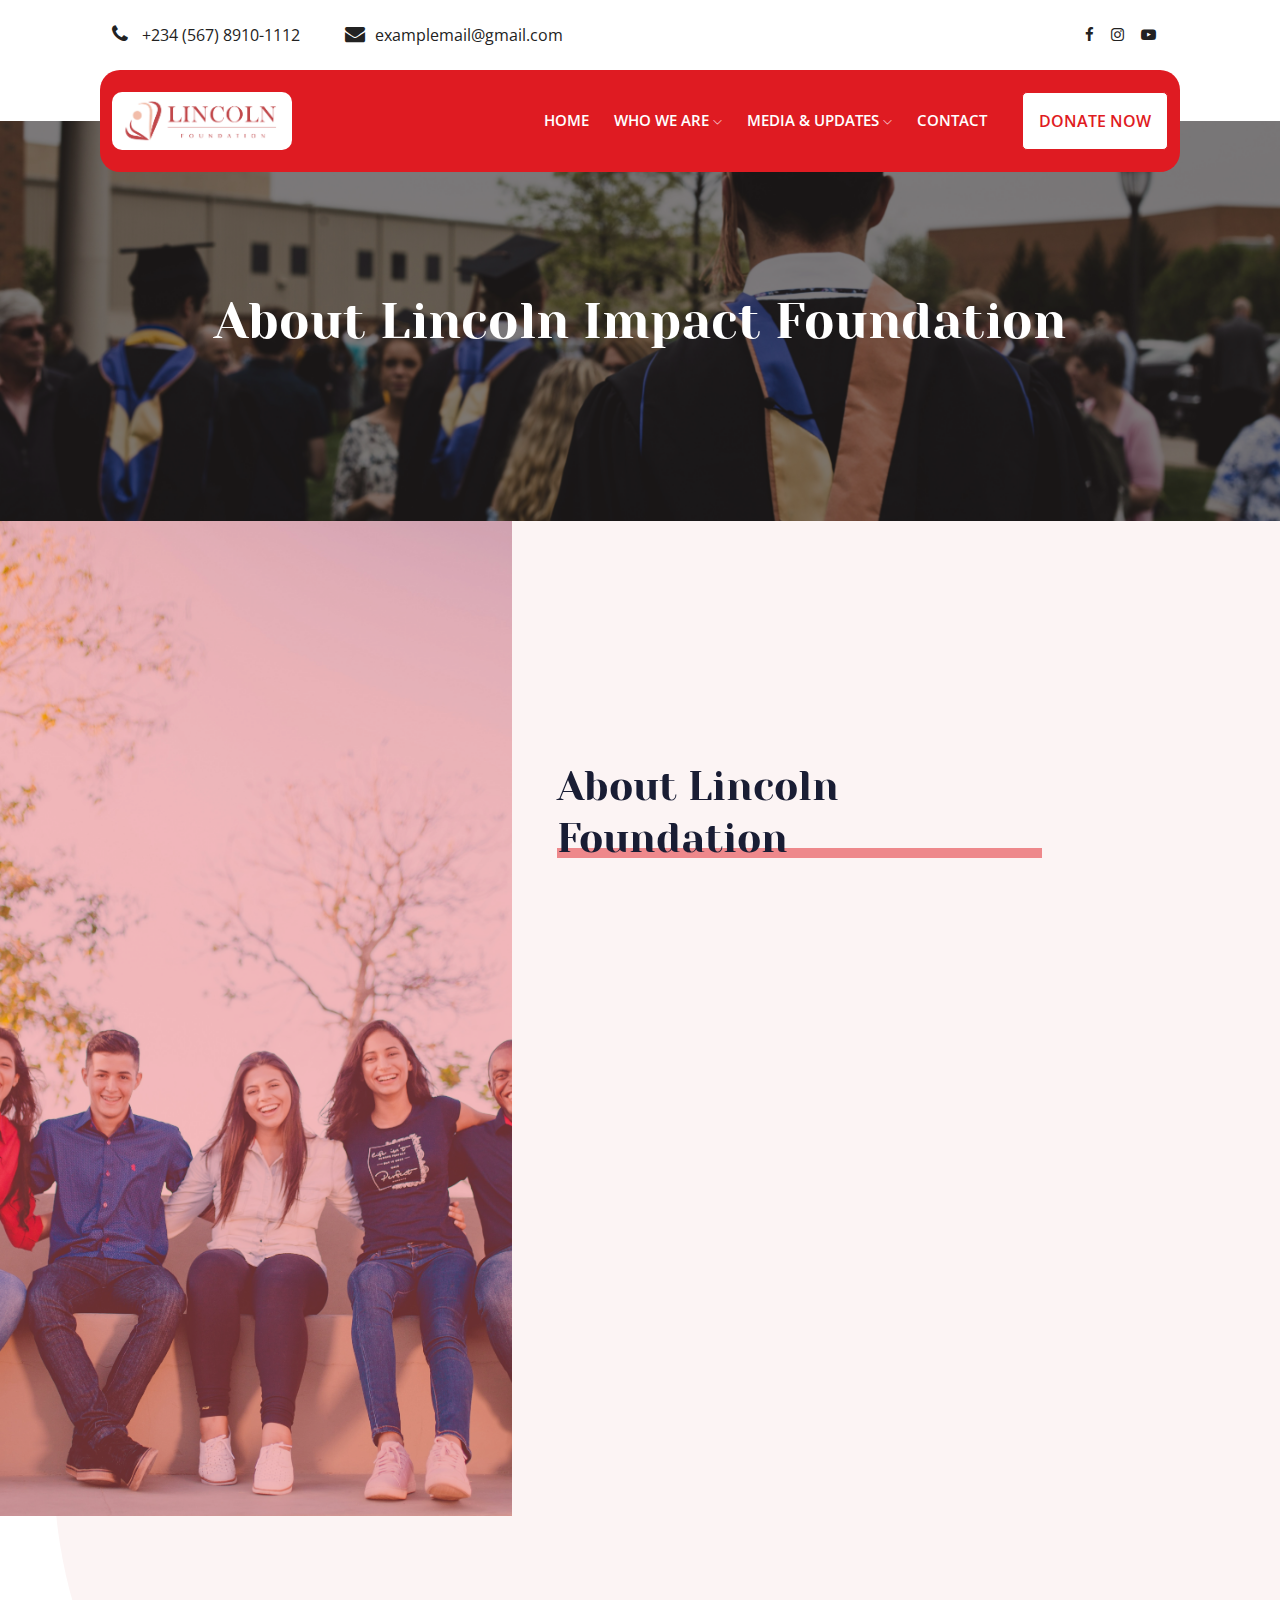
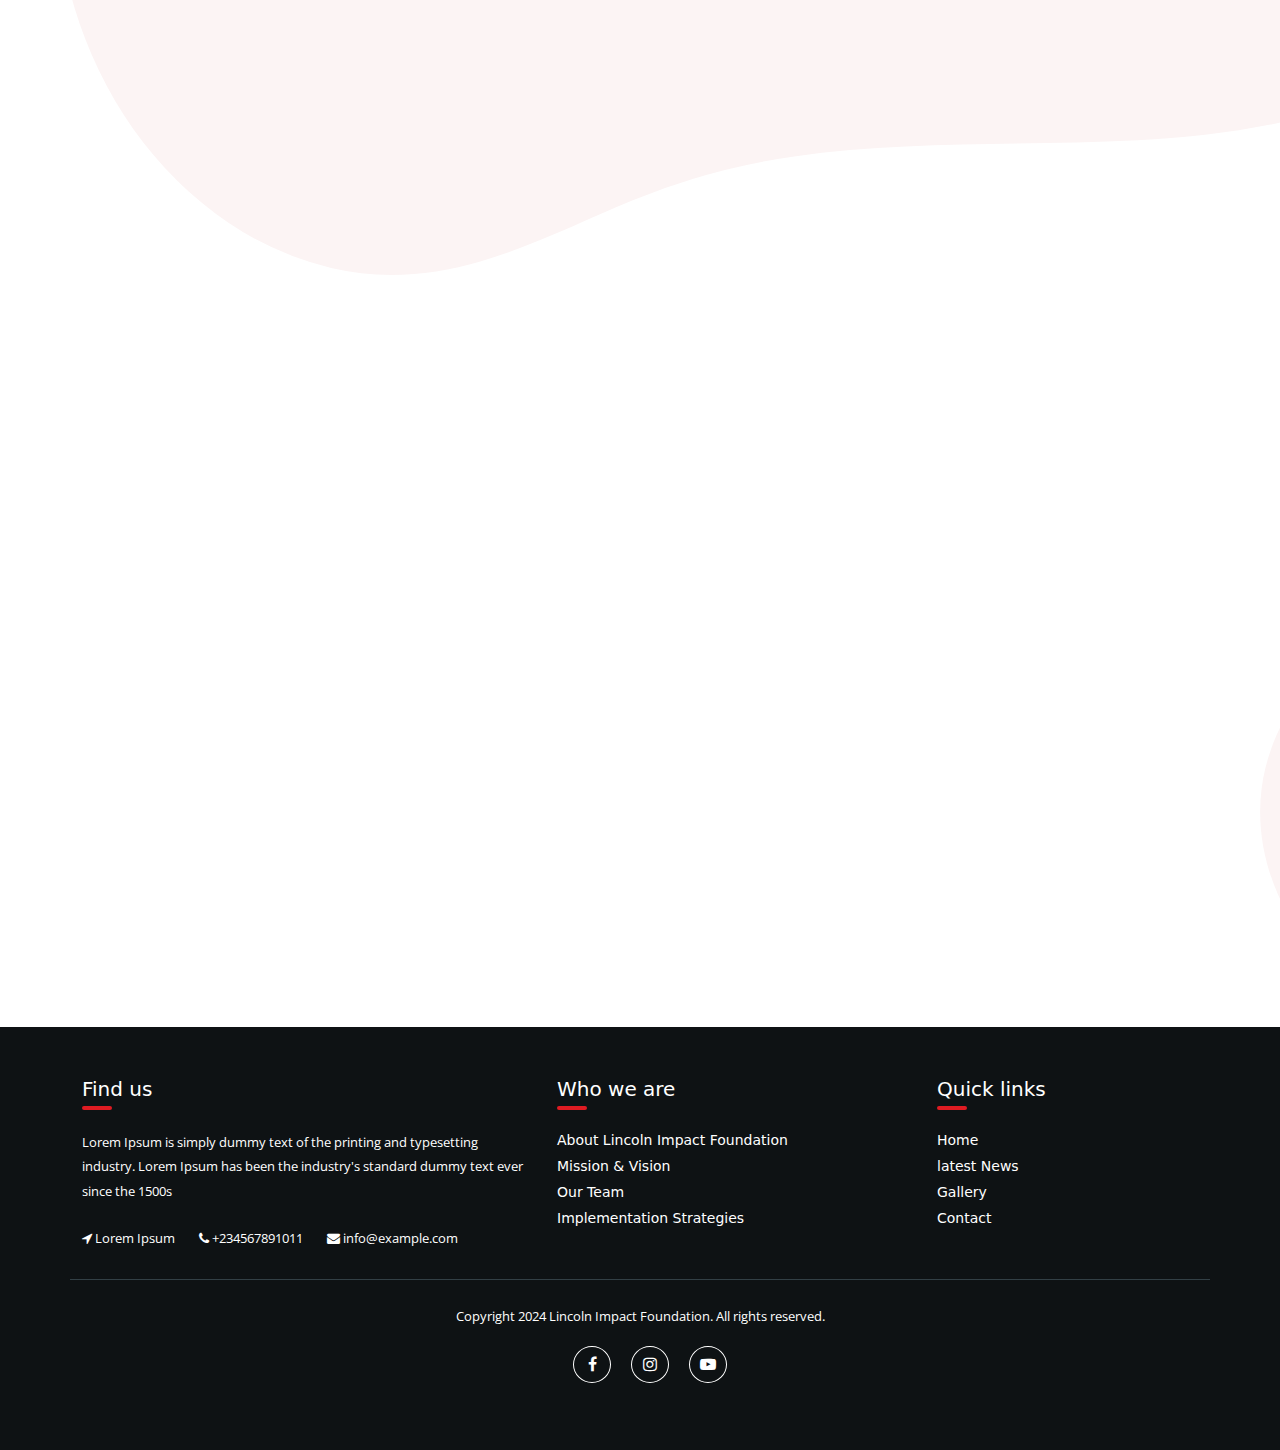
==== commit a597f783: "My eight update" ====
--- a/about.html
+++ b/about.html
@@ -124,9 +124,9 @@
                                             </ul>
                                         </li>
                                         <li><a href="contact.html">Contact</a></li>
-                                        <li><a href="" class="mb-2 d-flex d-md-none">Donate Now</a></li>
+                                        <li><a href="./donate.html" class="mb-2 d-flex d-md-none">Donate Now</a></li>
                                     </ul>
-                                    <a href="" class="boxed-btn px-1 py-2">DONATE NOW</a>
+                                    <a href="./donate.html" class="boxed-btn px-3 py-3">DONATE NOW</a>
                                 </nav>
                             </div>
                         </div>
--- a/css/style.css
+++ b/css/style.css
@@ -457,6 +457,7 @@
   padding: 0;
   padding-top: 10px !important;
   width: 100%;
+  color: #DF1B22;
   padding: 0;
   /* border-bottom-left-radius: 10px;
   border-bottom-right-radius: 10px; */
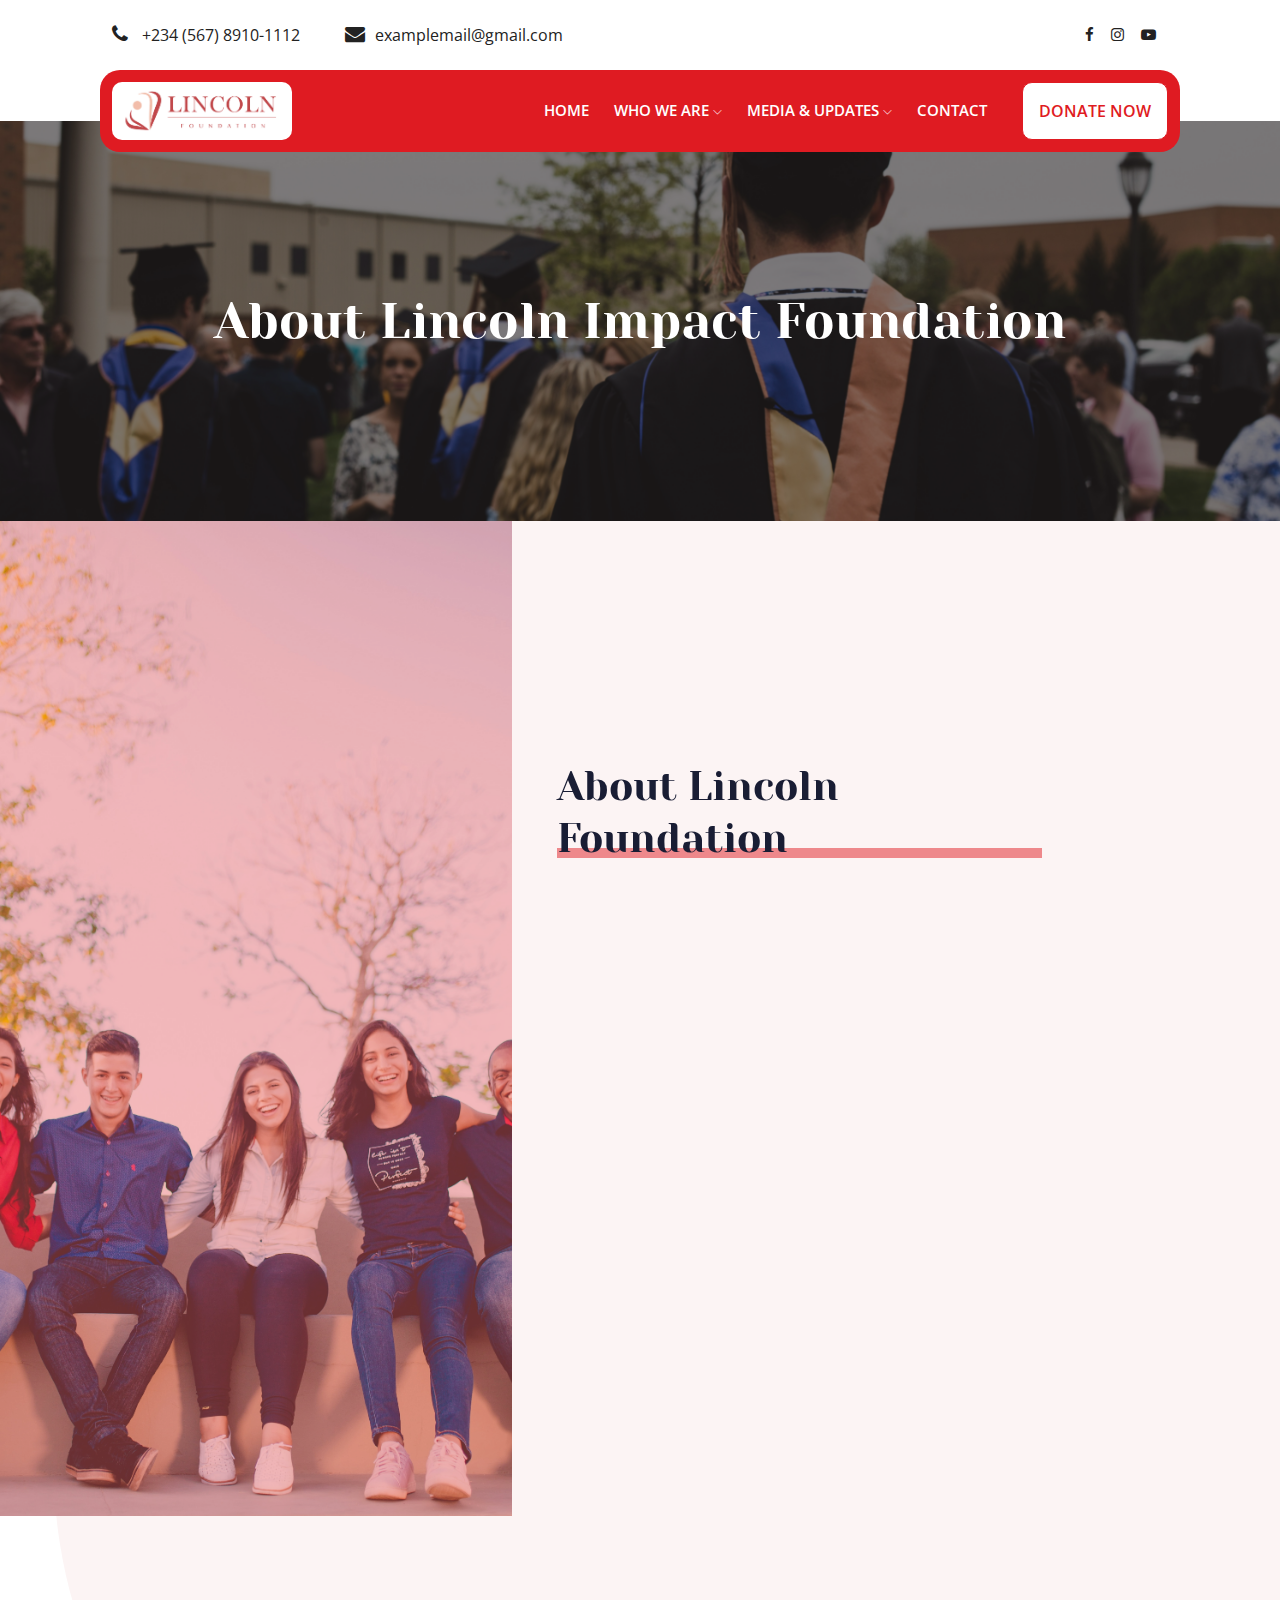
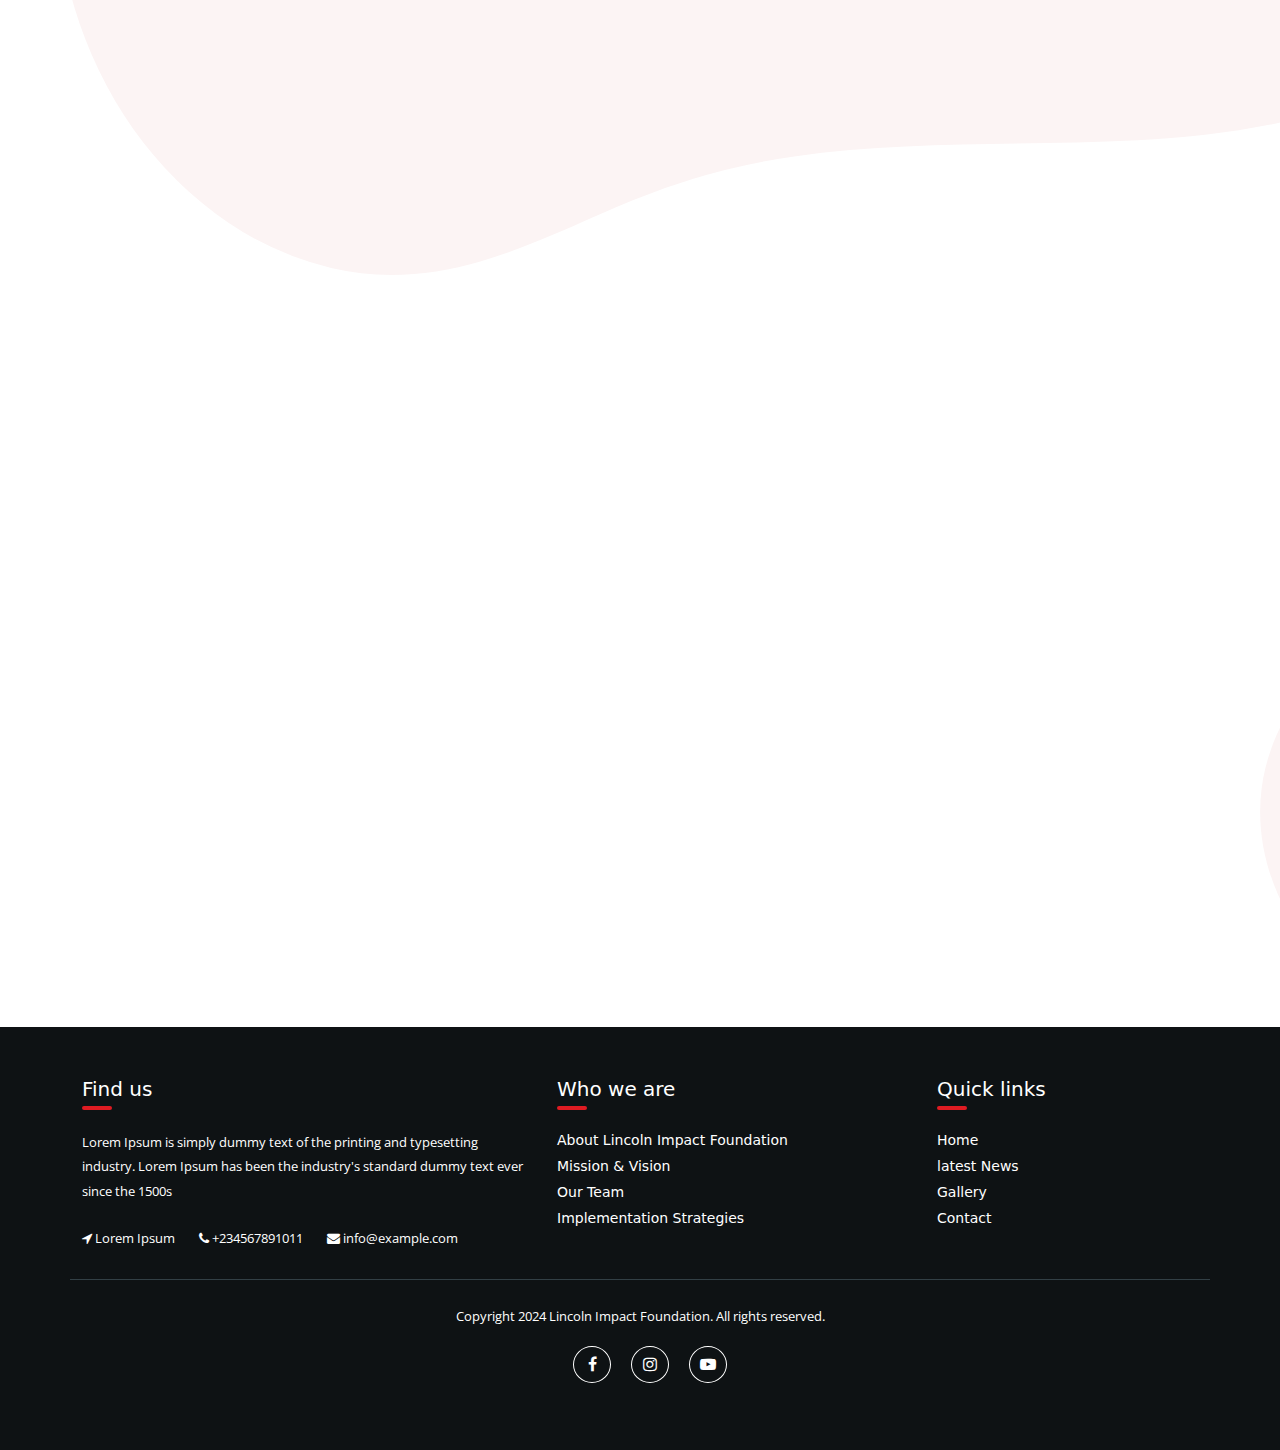
==== commit 00b85e1c: "My eight update" ====
--- a/about.html
+++ b/about.html
@@ -24,27 +24,6 @@
         body {
             background-image: url('./img/bg.png');
             background-repeat: repeat-y;
-
-
-            .mobile-br {
-                display: block;
-                width: 100%;
-                height: 0;
-                margin-bottom: 200px;
-            }
-
-
-            @media (max-width: 768px) {
-                .mobile-br {
-                    margin-bottom: 100px;
-                }
-
-                .mv-img {
-                    width: 100% !important;
-                    height: 100%;
-                    margin-bottom: 30px;
-                }
-            }
 
             .mv-img {
                 width: 500px;
--- a/css/style.css
+++ b/css/style.css
@@ -102,6 +102,45 @@
   font-size: 24px;
 }
 
+.mobile-br {
+  display: block;
+  width: 100%;
+  height: 0;
+  margin-bottom: 200px;
+}
+
+
+@media (max-width: 768px) {
+  .mobile-br {
+      margin-bottom: 100px;
+  }
+
+  .mv-img {
+      width: 100% !important;
+      height: 100%;
+      margin-bottom: 30px;
+  }
+}
+
+.section_padding {
+  padding-top: 120px;
+  padding-bottom: 120px;
+}
+
+@media (max-width: 767px) {
+  .section_padding {
+    padding-top: 60px;
+    padding-bottom: 60px;
+  }
+}
+
+@media (min-width: 768px) and (max-width: 991px) {
+  .section_padding {
+    padding-top: 80px;
+    padding-bottom: 80px;
+  }
+}
+
 
 /* Header Start */
 .header-area {
@@ -127,7 +166,6 @@
 .header-area .main-header-area {
   background: #DF1B22;
   border-radius: 20px;
-  padding: 10px 0;
   position: absolute;
   bottom: -50px;
   z-index: 100 !important;
@@ -411,6 +449,9 @@
   text-transform: uppercase !important;
 }
 
+nav .boxed-btn {
+  border-radius: 10px !important;
+}
 nav .boxed-btn:hover {
   background-color: white !important;
   color: #DF1B22 !important;
@@ -1738,4 +1779,142 @@
 
 .contact-section .btn_2:hover {
   background-color: #ff5e13;
-}+}
+
+
+/* DOnation Form */
+
+.donation-form {
+    font-family: 'Arial', sans-serif;
+    padding: 40px 20px 40px 20px;
+    font-size: 16px;
+    font-weight: 400;
+    background-color: transparent;
+}
+
+.donation-form form {
+    margin: auto;
+    max-width: 600px;
+}
+
+.donation-form label {
+    display: block;
+    margin-bottom: 8px;
+}
+
+.donation-form input,
+.donation-form textarea,
+.donation-form select {
+    width: 100%;
+    padding: 12px;
+    margin-bottom: 16px;
+    font-family: inherit;
+    border: 1px solid #ccc;
+    border-radius: 4px;
+    box-sizing: border-box;
+    transition: border-color 0.3s;
+}
+
+.donation-form input:focus,
+.donation-form textarea:focus,
+.donation-form select:focus {
+    border-color: #007bff;
+    outline: none;
+}
+
+.donation-form button {
+    background-color: #df1b22;
+    color: white;
+    padding: 10px 20px;
+    border: none;
+    border-radius: 4px;
+    cursor: pointer;
+    font-weight: 500;
+    letter-spacing: 1px;
+    transition: background-color 0.3s;
+    font-family: 'Arial', sans-serif;
+}
+
+.donation-form button:hover {
+    filter: brightness(85%);
+}
+
+.donation-form ::placeholder {
+    font-family: inherit;
+    opacity: 0.7;
+}
+
+.donation-form input[type='checkbox'] {
+    margin-right: 8px;
+    width: auto;
+}
+
+.donation-form fieldset {
+    border: 1px solid #ccc;
+    padding: 10px;
+    margin-bottom: 16px;
+    border-radius: 4px;
+}
+
+.donation-form legend {
+    padding: 0 10px;
+    font-weight: bold;
+    font-size: 1em;
+}
+
+.donation-form input[type='radio'] {
+    margin-right: 8px;
+    margin-top: 4px;
+    width: auto;
+    cursor: pointer;
+}
+
+.donation-form .radio-label {
+    display: inline-block;
+    margin-right: 15px;
+    cursor: pointer;
+}
+
+.donation-form .radio-group {
+    margin-bottom: 16px;
+}
+
+.donation-form .donation-type {
+    margin-bottom: 16px;
+}
+
+.donation-form .donation-type span {
+    font-weight: 500;
+    margin-right: 10px;
+}
+
+.donation-form input[type='number'] {
+    -webkit-appearance: textfield;
+    -moz-appearance: textfield;
+    appearance: textfield;
+}
+
+.donation-form input[type='number']::-webkit-inner-spin-button,
+.donation-form input[type='number']::-webkit-outer-spin-button {
+    -webkit-appearance: none;
+    margin: 0;
+}
+
+.donation-form .form-check {
+    display: flex;
+    align-items: center;
+    margin-bottom: 16px;
+}
+
+.donation-form .form-check-input {
+    margin-top: 14px;
+    margin-right: 10px;
+    cursor: pointer;
+}
+
+.donation-form .form-check-label {
+    margin-bottom: 0;
+    cursor: pointer;
+}
+
+/* ////////// */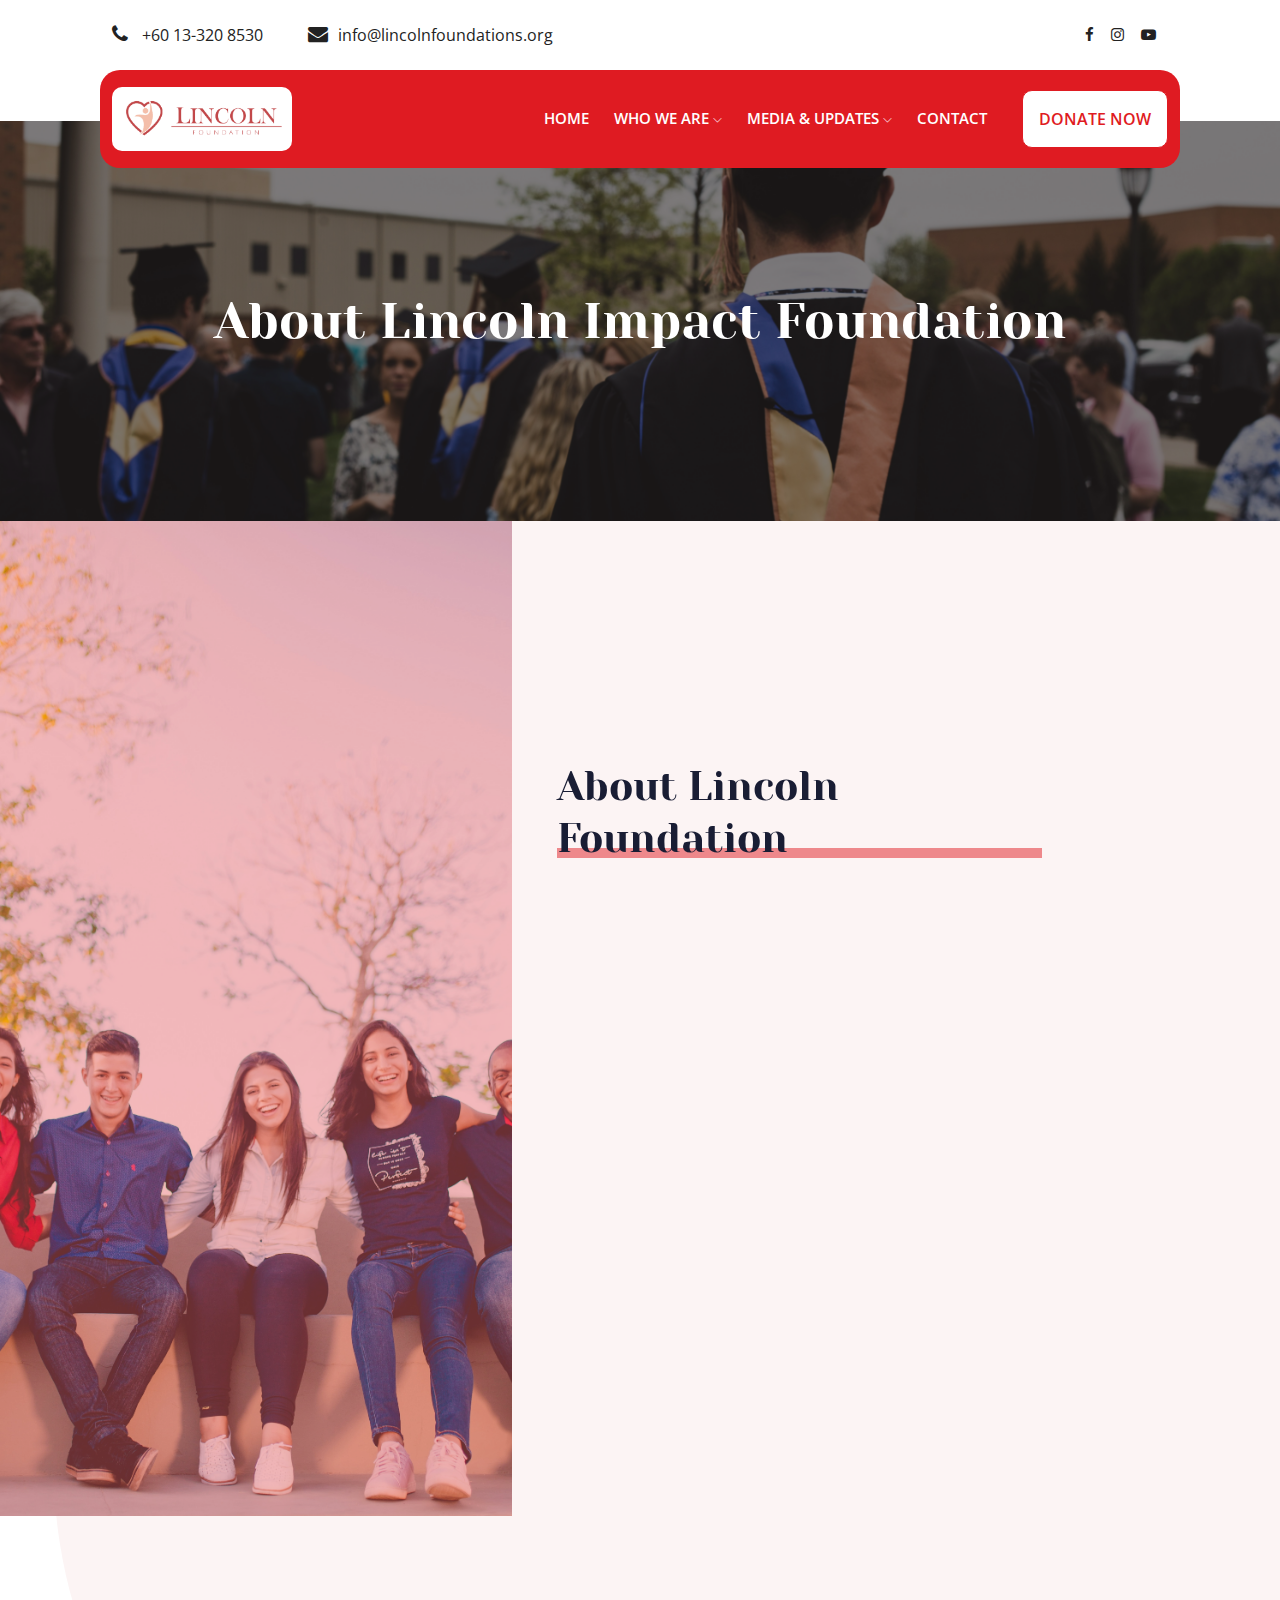
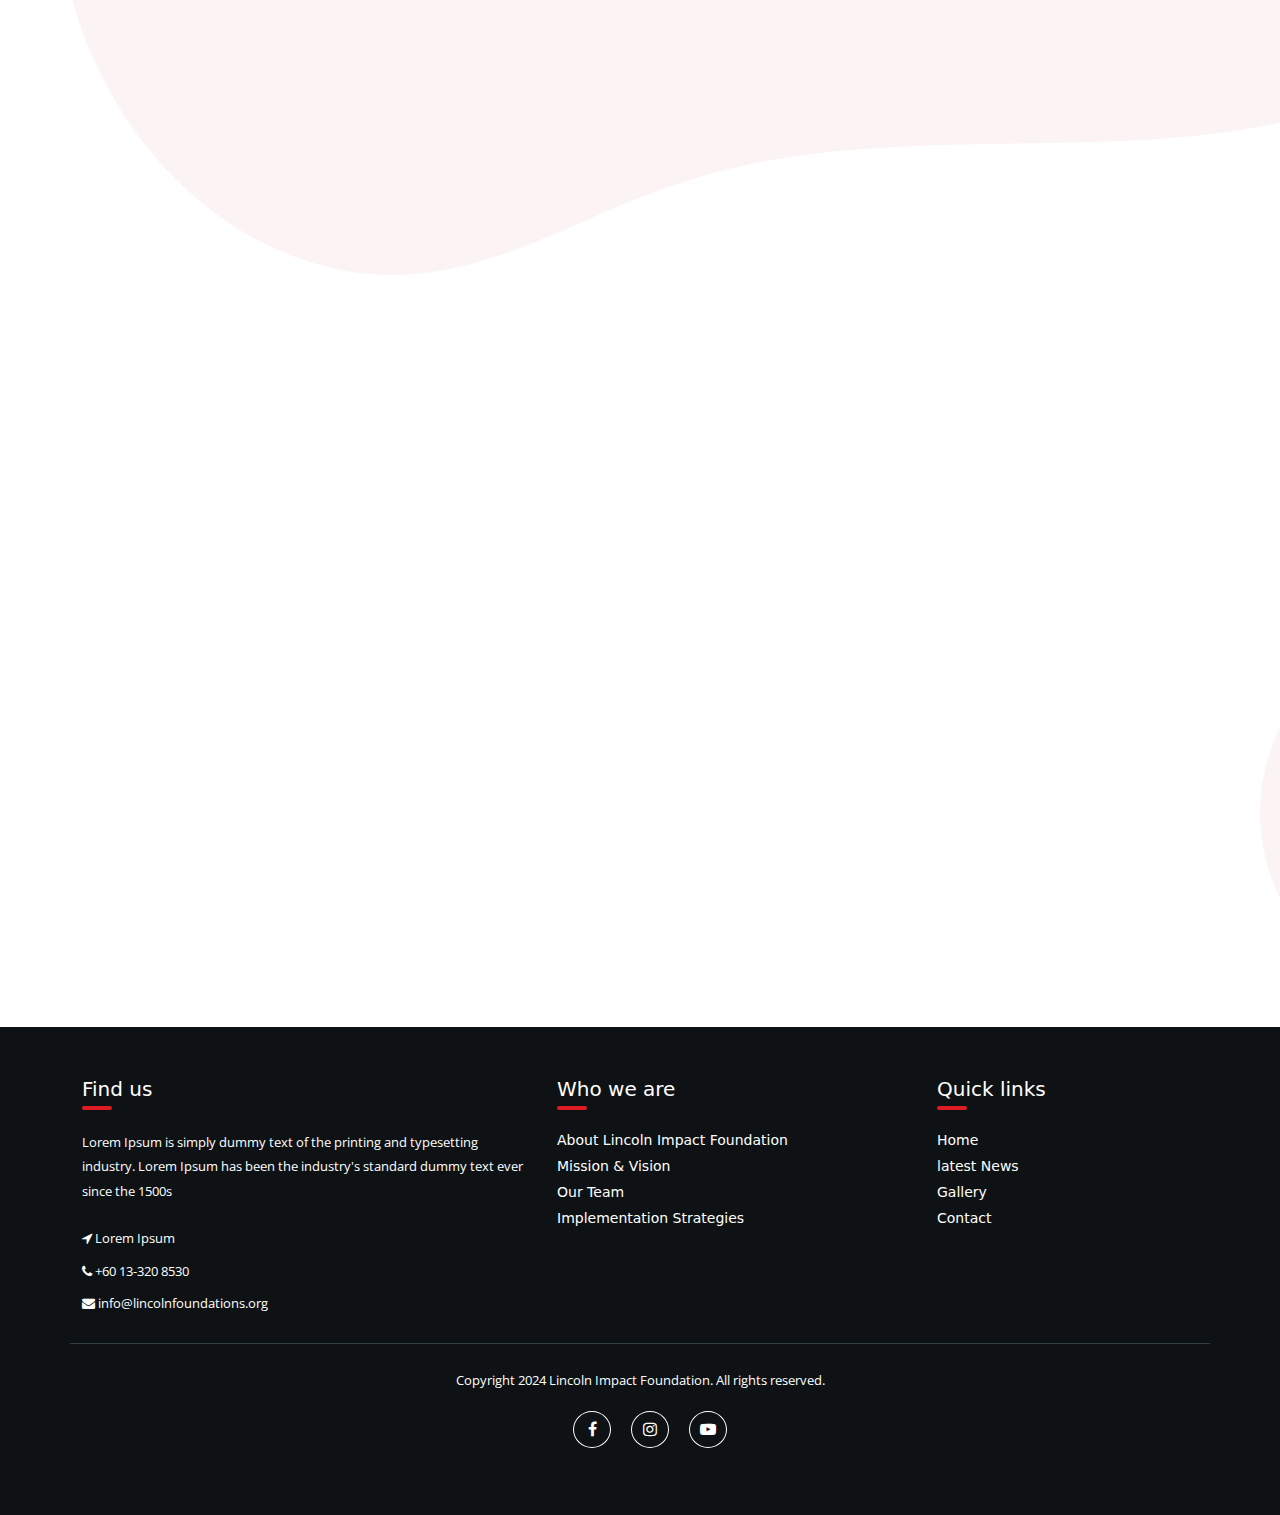
==== commit 8eb17253: "My eight update" ====
--- a/about.html
+++ b/about.html
@@ -30,6 +30,12 @@
                 height: 100%;
             }
 
+            @media (max-width: 1200px) { 
+                .mv-img {
+                    width: 450px !important;
+                }
+            }
+
             .sdg-activites-area {
                 background-color: transparent !important;
             }
@@ -49,8 +55,9 @@
                         <div class="col-12 col-md-8">
                             <div class="short-contact-list">
                                 <ul>
-                                    <li><a href="#"> <i class="fa fa-phone"></i> +234 (567) 8910-1112</a></li>
-                                    <li><a href="#"> <i class="fa fa-envelope"></i>examplemail@gmail.com</a></li>
+                                    <li><a href="#"> <i class="fa fa-phone"></i> +60 13-320 8530</a></li>
+                                    <li><a href="mailto:info@lincolnfoundations.org"> <i
+                                                class="fa fa-envelope"></i>info@lincolnfoundations.org</a></li>
                                 </ul>
                             </div>
                         </div>
@@ -174,7 +181,7 @@
     <div>
         <div class="container">
             <div class="row">
-                <div class="col-12 col-lg-6 d-block d-md-none" data-aos="fade-right" data-aos-delay="0">
+                <div class="col-12 col-lg-6 d-flex d-lg-none" data-aos="fade-right" data-aos-delay="0">
                     <div class="mv-img overflow-hidden d-flex justify-content-center align-items-center">
                         <img src="./img/mission-img.png" alt="" class="img-fluid">
                     </div>
@@ -206,10 +213,11 @@
 
     <span class="mobile-br"></span>
 
+    <!-- Vission Starts -->
     <div>
         <div class="container">
             <div class="row">
-                <div class="col-12 col-lg-6 " data-aos="fade-right" data-aos-delay="0">
+                <div class="col-12 col-lg-6" data-aos="fade-right" data-aos-delay="0">
                     <div class="mv-img overflow-hidden d-flex justify-content-center align-items-center">
                         <img src="./img/mission-img.png" alt="" class="img-fluid">
                     </div>
@@ -246,11 +254,14 @@
                     <!--headin5_amrc-->
                     <p class="mb10">Lorem Ipsum is simply dummy text of the printing and typesetting industry. Lorem
                         Ipsum has been the industry's standard dummy text ever since the 1500s</p>
-                    <div class="d-md-flex gap-4">
-                        <p><i class="fa fa-location-arrow"></i> Lorem Ipsum </p>
-                        <p><i class="fa fa-phone"></i> +234567891011 </p>
-                        <p><i class="fa fa fa-envelope"></i> info@example.com </p>
-                    </div>
+                        <div class="">
+                            <p><i class="fa fa-location-arrow"></i> Lorem Ipsum </p>
+                            <p><i class="fa fa-phone"></i> +60 13-320 8530 </p>
+                            <p>
+                                <i class="fa fa-envelope"></i>
+                                <a href="mailto:info@lincolnfoundations.org">info@lincolnfoundations.org</a>
+                            </p>
+                        </div>
 
                 </div>
 
--- a/css/style.css
+++ b/css/style.css
@@ -110,7 +110,7 @@
 }
 
 
-@media (max-width: 768px) {
+@media (max-width: 1000px) {
   .mobile-br {
       margin-bottom: 100px;
   }
@@ -168,6 +168,7 @@
   border-radius: 20px;
   position: absolute;
   bottom: -50px;
+  padding: 8px 0;
   z-index: 100 !important;
   left: 100px;
   top: 70px;
@@ -1229,6 +1230,10 @@
   margin-bottom: 8px;
 }
 
+footer p a {
+  color: white !important;
+}
+
 .mb10 {
   padding-bottom: 15px;
 }
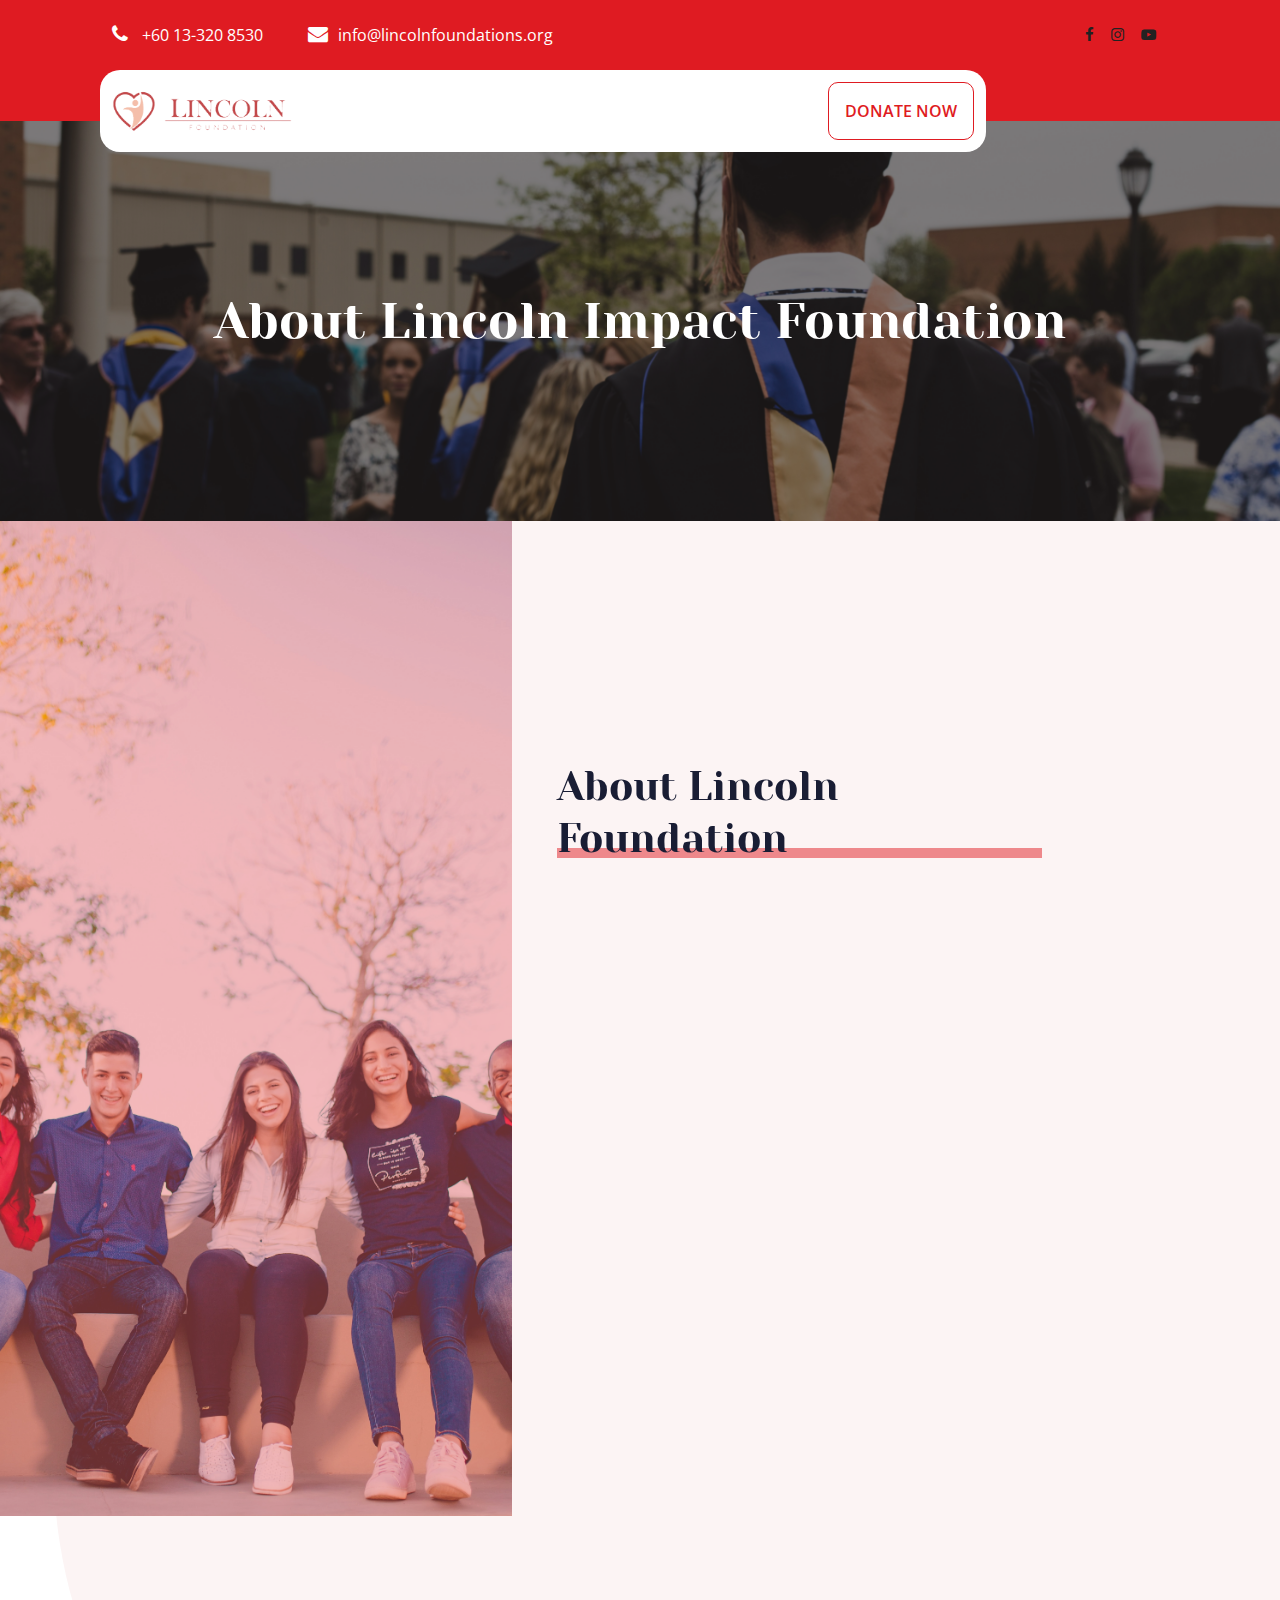
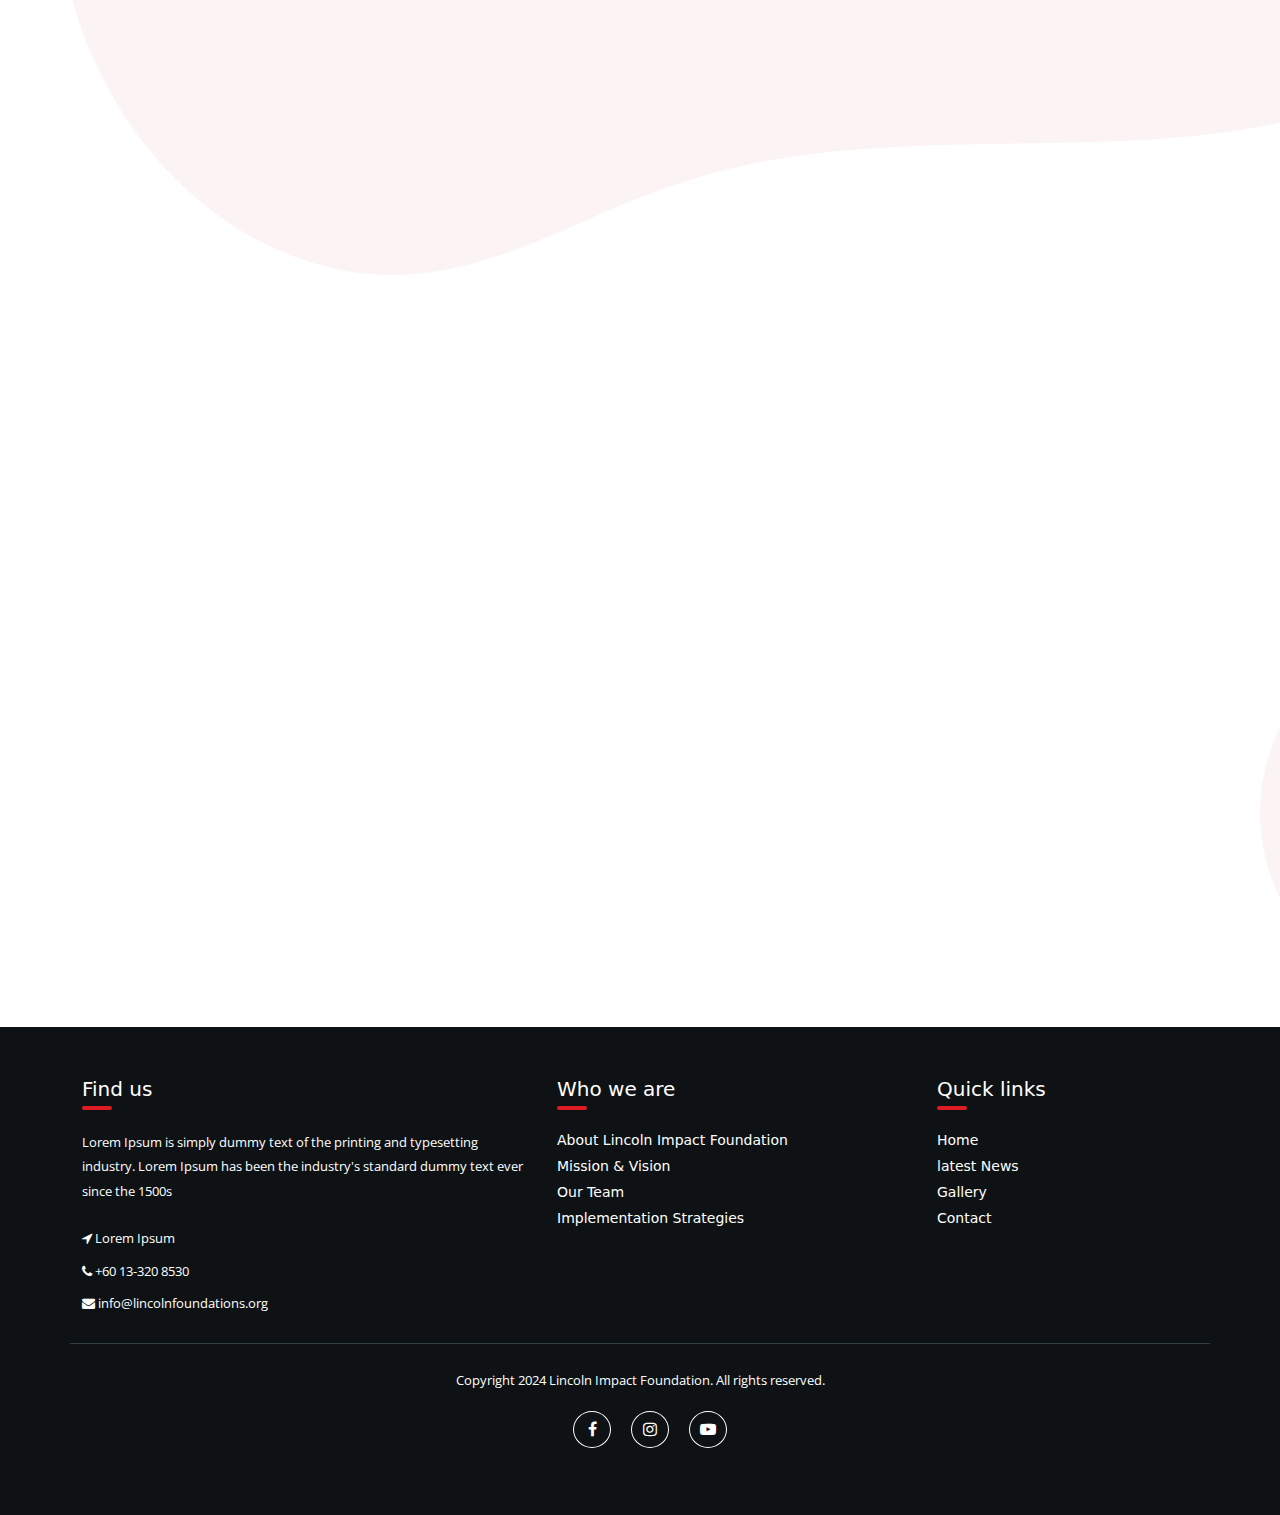
==== commit c96d659e: "My eight update" ====
--- a/about.html
+++ b/about.html
@@ -30,7 +30,7 @@
                 height: 100%;
             }
 
-            @media (max-width: 1200px) { 
+            @media (max-width: 1200px) {
                 .mv-img {
                     width: 450px !important;
                 }
@@ -83,7 +83,7 @@
                         <div class="col-xl-3 col-lg-3">
                             <div class="logo">
                                 <a href="./index.html">
-                                    <img src="img/logo.png" alt="">
+                                    <img src="./img/logo - Copy.png" alt="">
                                 </a>
                             </div>
                         </div>
@@ -254,14 +254,14 @@
                     <!--headin5_amrc-->
                     <p class="mb10">Lorem Ipsum is simply dummy text of the printing and typesetting industry. Lorem
                         Ipsum has been the industry's standard dummy text ever since the 1500s</p>
-                        <div class="">
-                            <p><i class="fa fa-location-arrow"></i> Lorem Ipsum </p>
-                            <p><i class="fa fa-phone"></i> +60 13-320 8530 </p>
-                            <p>
-                                <i class="fa fa-envelope"></i>
-                                <a href="mailto:info@lincolnfoundations.org">info@lincolnfoundations.org</a>
-                            </p>
-                        </div>
+                    <div class="">
+                        <p><i class="fa fa-location-arrow"></i> Lorem Ipsum </p>
+                        <p><i class="fa fa-phone"></i> +60 13-320 8530 </p>
+                        <p>
+                            <i class="fa fa-envelope"></i>
+                            <a href="mailto:info@lincolnfoundations.org">info@lincolnfoundations.org</a>
+                        </p>
+                    </div>
 
                 </div>
 
--- a/css/style.css
+++ b/css/style.css
@@ -149,6 +149,7 @@
   width: 100%;
   top: 0;
   padding: 0 100px 50px 100px;
+  background-color: #df1b22;
 }
 
 @media (max-width: 767px) {
@@ -164,16 +165,12 @@
 }
 
 .header-area .main-header-area {
-  background: #DF1B22;
+  background: white;
   border-radius: 20px;
   position: absolute;
-  bottom: -50px;
-  padding: 8px 0;
   z-index: 100 !important;
-  left: 100px;
   top: 70px;
   bottom: auto;
-  right: 100px;
 }
 
 @media (max-width: 767px) {
@@ -375,7 +372,7 @@
   z-index: 999;
   transform: translateY(70px);
   transition: transform 500ms ease, background 500ms ease;
-  background: #df1b22db;
+  background: rgba(255, 255, 255, 0.76);
   backdrop-filter: blur(5px);
   bottom: auto;
   border-radius: 0 !important;
@@ -385,7 +382,7 @@
 
 @media (max-width: 767px) {
   .header-area .main-header-area.sticky {
-    padding: 10px 10px;
+    padding-top: 17px !important;
   }
 }
 
@@ -473,7 +470,7 @@
 
 .header-area .header-top-area .short-contact-list ul li a {
   font-size: 16px;
-  color: #222222;
+  color: white;
   margin-right: 40px;
   font-family: "Open Sans", sans-serif;
 }
@@ -493,7 +490,7 @@
 
 .slicknav_menu .slicknav_nav {
   background: #fffffffb;
-  box-shadow: 0 4px 40px rgba(0, 0, 0, 0.3), 0 4px 10px rgba(0, 0, 0, 0.2);
+  box-shadow: 0 4px 40px rgba(0, 0, 0, 0.3), 0 10px 10px rgba(0, 0, 0, 0.2);
   float: right;
   margin-top: 0;
   padding: 0;
@@ -526,18 +523,7 @@
   }
 }
 
-.slicknav_menu .slicknav_nav .slicknav_btn {
-  background-color: transparent;
-  cursor: pointer;
-  margin-bottom: 10px;
-  margin-top: -40px;
-  position: relative;
-  z-index: 99;
-  border: 1px solid #ddd;
-  top: 3px;
-  right: 5px;
-  top: -36px;
-}
+
 
 .slicknav_menu .slicknav_nav .slicknav_btn .slicknav_icon {
   margin-right: 6px;
@@ -561,55 +547,6 @@
   top: -9px;
 }
 
-.slicknav_btn {
-  background-color: transparent;
-  cursor: pointer;
-  margin-bottom: 10px;
-  position: relative;
-  z-index: 99;
-  border: none;
-  border-radius: 3px;
-  top: 5px;
-  padding: 5px;
-  right: 5px;
-  margin-top: -5px;
-  top: -31px;
-}
-
-.slicknav_btn {
-  background-color: transparent;
-  cursor: pointer;
-  margin-bottom: 10px;
-  position: relative;
-  z-index: 99;
-  border: none;
-  border-radius: 3px;
-  top: 5px;
-  padding: 5px;
-  right: 0;
-  margin-top: -5px;
-  top: -24px;
-}
-
-.slicknav_icon-bar {
-  background: #fff !important;
-}
-
-.slicknav_btn {
-  background-color: transparent;
-  cursor: pointer;
-  margin-bottom: 10px;
-  position: relative;
-  z-index: 99;
-  border: none;
-  border-radius: 3px;
-  top: 5px;
-  padding: 5px;
-  right: 0;
-  margin-top: -5px;
-  top: -40px;
-  right: 7px;
-}
 
 /* Header End */
 
@@ -1823,26 +1760,10 @@
 .donation-form input:focus,
 .donation-form textarea:focus,
 .donation-form select:focus {
-    border-color: #007bff;
+    border-color: #df1b22;
     outline: none;
 }
 
-.donation-form button {
-    background-color: #df1b22;
-    color: white;
-    padding: 10px 20px;
-    border: none;
-    border-radius: 4px;
-    cursor: pointer;
-    font-weight: 500;
-    letter-spacing: 1px;
-    transition: background-color 0.3s;
-    font-family: 'Arial', sans-serif;
-}
-
-.donation-form button:hover {
-    filter: brightness(85%);
-}
 
 .donation-form ::placeholder {
     font-family: inherit;
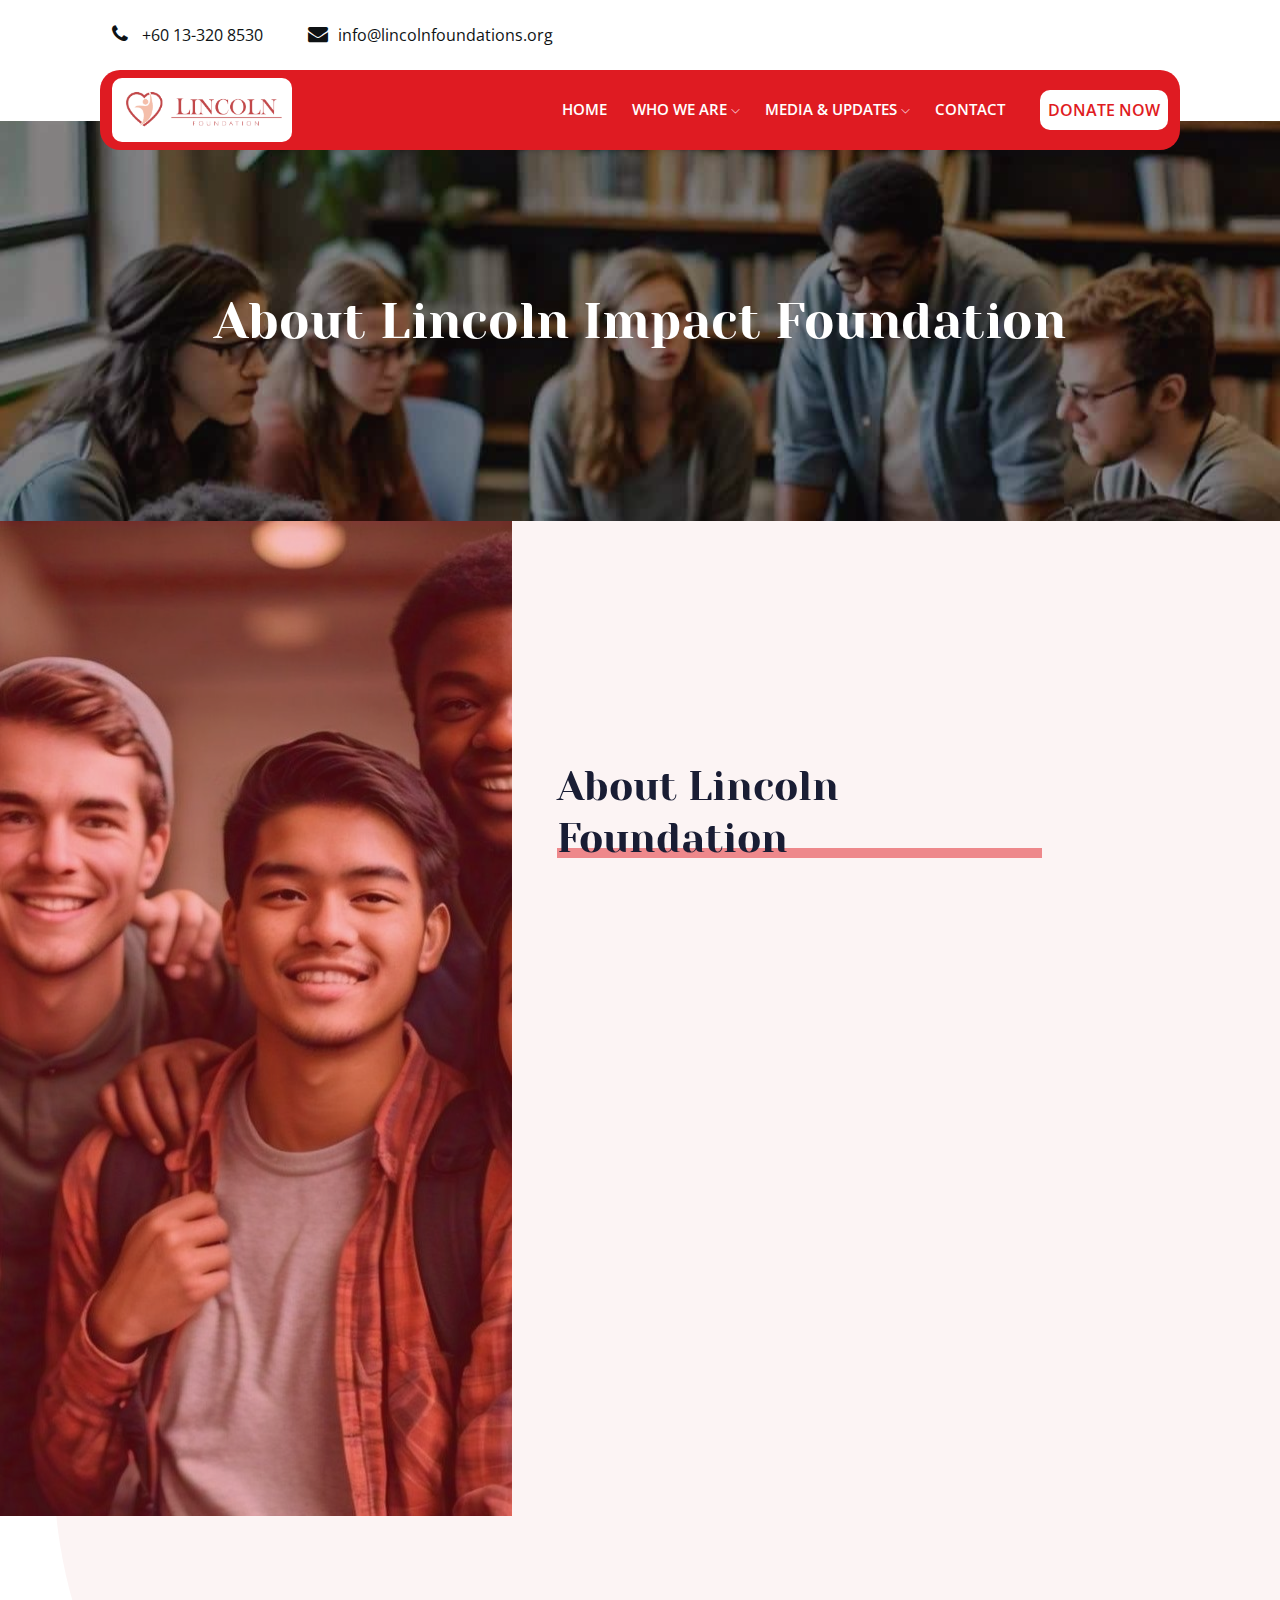
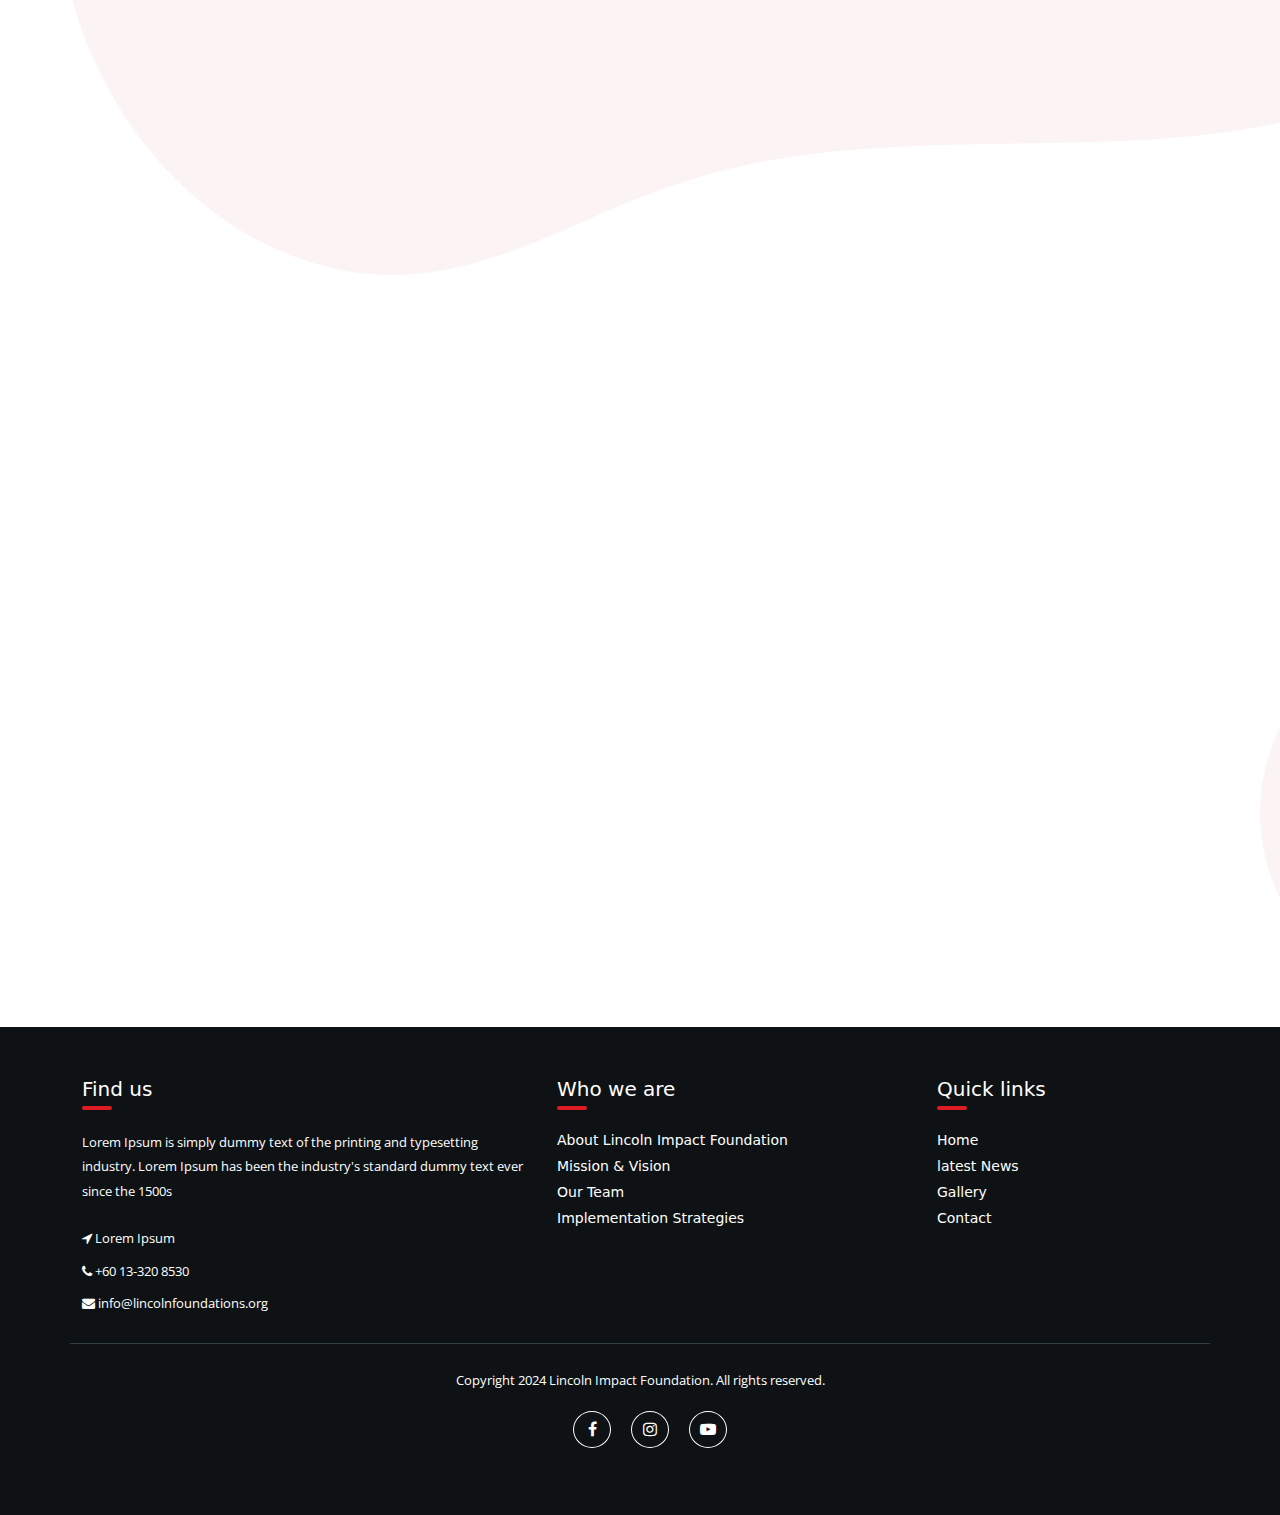
==== commit be937842: "My eight update" ====
--- a/about.html
+++ b/about.html
@@ -25,13 +25,13 @@
             background-image: url('./img/bg.png');
             background-repeat: repeat-y;
 
-            .mv-img {
+            .mv-img img {
                 width: 500px;
                 height: 100%;
             }
 
             @media (max-width: 1200px) {
-                .mv-img {
+                .mv-img img {
                     width: 450px !important;
                 }
             }
@@ -83,7 +83,7 @@
                         <div class="col-xl-3 col-lg-3">
                             <div class="logo">
                                 <a href="./index.html">
-                                    <img src="./img/logo - Copy.png" alt="">
+                                    <img src="./img/logo.png" alt="">
                                 </a>
                             </div>
                         </div>
@@ -112,7 +112,7 @@
                                         <li><a href="contact.html">Contact</a></li>
                                         <li><a href="./donate.html" class="mb-2 d-flex d-md-none">Donate Now</a></li>
                                     </ul>
-                                    <a href="./donate.html" class="boxed-btn px-3 py-3">DONATE NOW</a>
+                                    <a href="./donate.html" class="boxed-btn px-2 py-2">DONATE NOW</a>
                                 </nav>
                             </div>
                         </div>
@@ -129,7 +129,8 @@
     <!-- header-end -->
 
     <!-- bradcam_area_start  -->
-    <div class="bradcam_area breadcam_bg overlay d-flex align-items-center justify-content-center">
+    <div class="bradcam_area breadcam_bg overlay d-flex align-items-center justify-content-center"
+        style="background-image: url('./img/banner/about-banner.jpg');">
         <div class="container">
             <div class="row">
                 <div class="col-xl-12">
@@ -144,7 +145,8 @@
 
     <!-- sdg-activites-area-start  -->
     <div class="sdg-activites-area" data-aos="fade-up">
-        <div class=" sdg-section-bg sdg-bg-overlay  d-flex align-items-center justify-content-center">
+        <div class=" sdg-bg-overlay  d-flex align-items-center justify-content-center"
+            style="background-image: url('./img/people.jpg');">
         </div>
         <div class="container">
             <div class="row justify-content-end">
@@ -166,7 +168,8 @@
                             enhancing individual lives but also driving societal change.
                         </p>
                         <div class="d-flex justify-content-center d-md-block">
-                            <a data-aos="fade-up" data-aos-delay="350" href="#" class="boxed-btn2">DONATE NOW</a>
+                            <a data-aos="fade-up" data-aos-delay="350" href="./donate.html" class="boxed-btn2">DONATE
+                                NOW</a>
                         </div>
                     </div>
                 </div>
@@ -181,7 +184,7 @@
     <div>
         <div class="container">
             <div class="row">
-                <div class="col-12 col-lg-6 d-flex d-lg-none" data-aos="fade-right" data-aos-delay="0">
+                <div class="col-12 col-lg-6 d-flex d-lg-none mb-4" data-aos="fade-right" data-aos-delay="0">
                     <div class="mv-img overflow-hidden d-flex justify-content-center align-items-center">
                         <img src="./img/mission-img.png" alt="" class="img-fluid">
                     </div>
@@ -217,7 +220,7 @@
     <div>
         <div class="container">
             <div class="row">
-                <div class="col-12 col-lg-6" data-aos="fade-right" data-aos-delay="0">
+                <div class="col-12 col-lg-6 d-flex mb-4 m-lg-0" data-aos="fade-right" data-aos-delay="0">
                     <div class="mv-img overflow-hidden d-flex justify-content-center align-items-center">
                         <img src="./img/mission-img.png" alt="" class="img-fluid">
                     </div>
--- a/css/style.css
+++ b/css/style.css
@@ -149,7 +149,7 @@
   width: 100%;
   top: 0;
   padding: 0 100px 50px 100px;
-  background-color: #df1b22;
+  background-color: white;
 }
 
 @media (max-width: 767px) {
@@ -165,12 +165,16 @@
 }
 
 .header-area .main-header-area {
-  background: white;
+  background: #df1b22;
   border-radius: 20px;
   position: absolute;
+  bottom: -50px;
+  padding: 8px 0;
   z-index: 100 !important;
+  left: 100px;
   top: 70px;
   bottom: auto;
+  right: 100px;
 }
 
 @media (max-width: 767px) {
@@ -244,7 +248,7 @@
 }
 
 .header-area .main-header-area .main-menu ul li a {
-  color: #fff;
+  color: white;
   font-size: 14px;
   text-transform: capitalize;
   font-weight: 600;
@@ -372,7 +376,7 @@
   z-index: 999;
   transform: translateY(70px);
   transition: transform 500ms ease, background 500ms ease;
-  background: rgba(255, 255, 255, 0.76);
+  background: #df1b22;
   backdrop-filter: blur(5px);
   bottom: auto;
   border-radius: 0 !important;
@@ -414,7 +418,7 @@
 
 .header-area .header-top-area .social-media-links a {
   font-size: 15px;
-  color: #222222;
+  color: white;
   margin-right: 12px;
 }
 
@@ -470,7 +474,7 @@
 
 .header-area .header-top-area .short-contact-list ul li a {
   font-size: 16px;
-  color: white;
+  color: #0e1214;
   margin-right: 40px;
   font-family: "Open Sans", sans-serif;
 }
@@ -490,7 +494,7 @@
 
 .slicknav_menu .slicknav_nav {
   background: #fffffffb;
-  box-shadow: 0 4px 40px rgba(0, 0, 0, 0.3), 0 10px 10px rgba(0, 0, 0, 0.2);
+  /* box-shadow: 0 4px 40px rgba(0, 0, 0, 0.3), 0 4px 10px rgba(0, 0, 0, 0.2); */
   float: right;
   margin-top: 0;
   padding: 0;
@@ -657,7 +661,7 @@
   padding: 13px 44px;
   font-size: 16px;
   font-weight: 600;
-  border: 1px solid #DF1B22;
+  /* border: 1px solid #DF1B22; */
   border-radius: 5px;
   text-align: center;
   text-transform: capitalize;
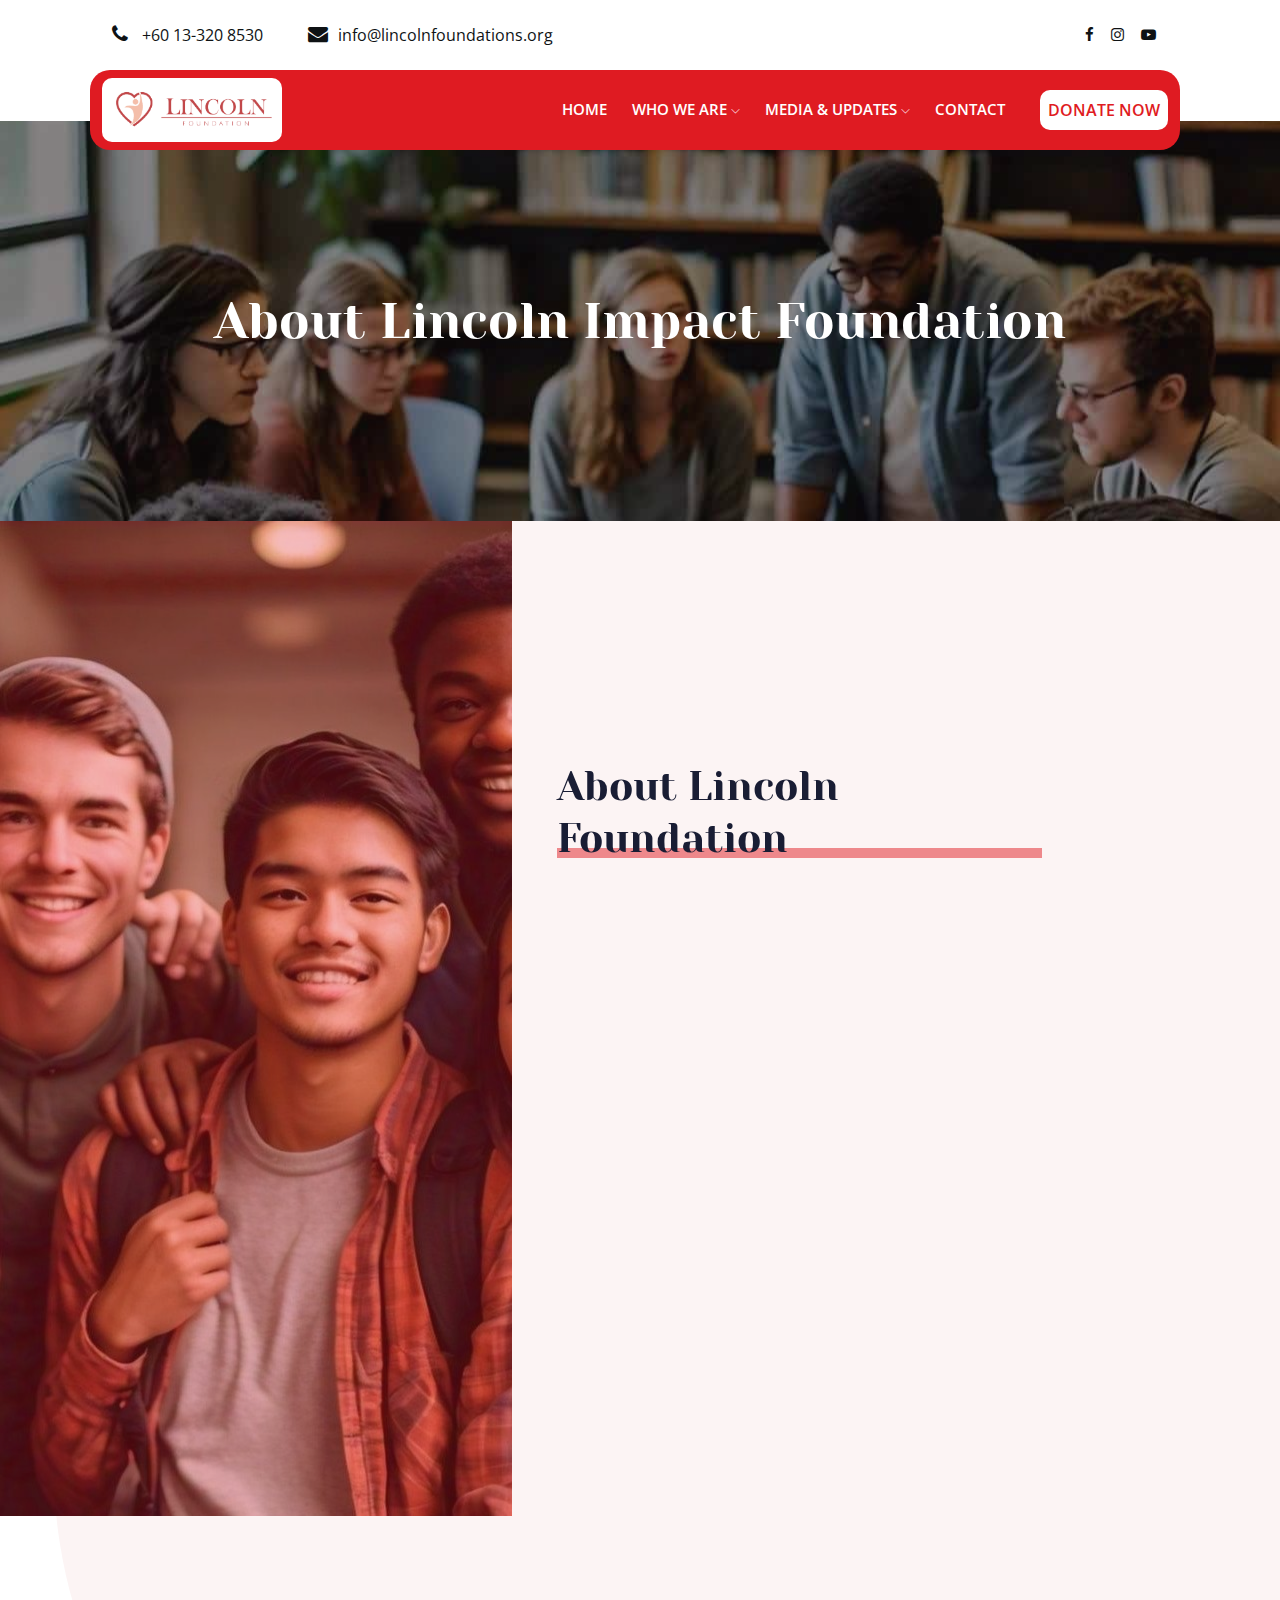
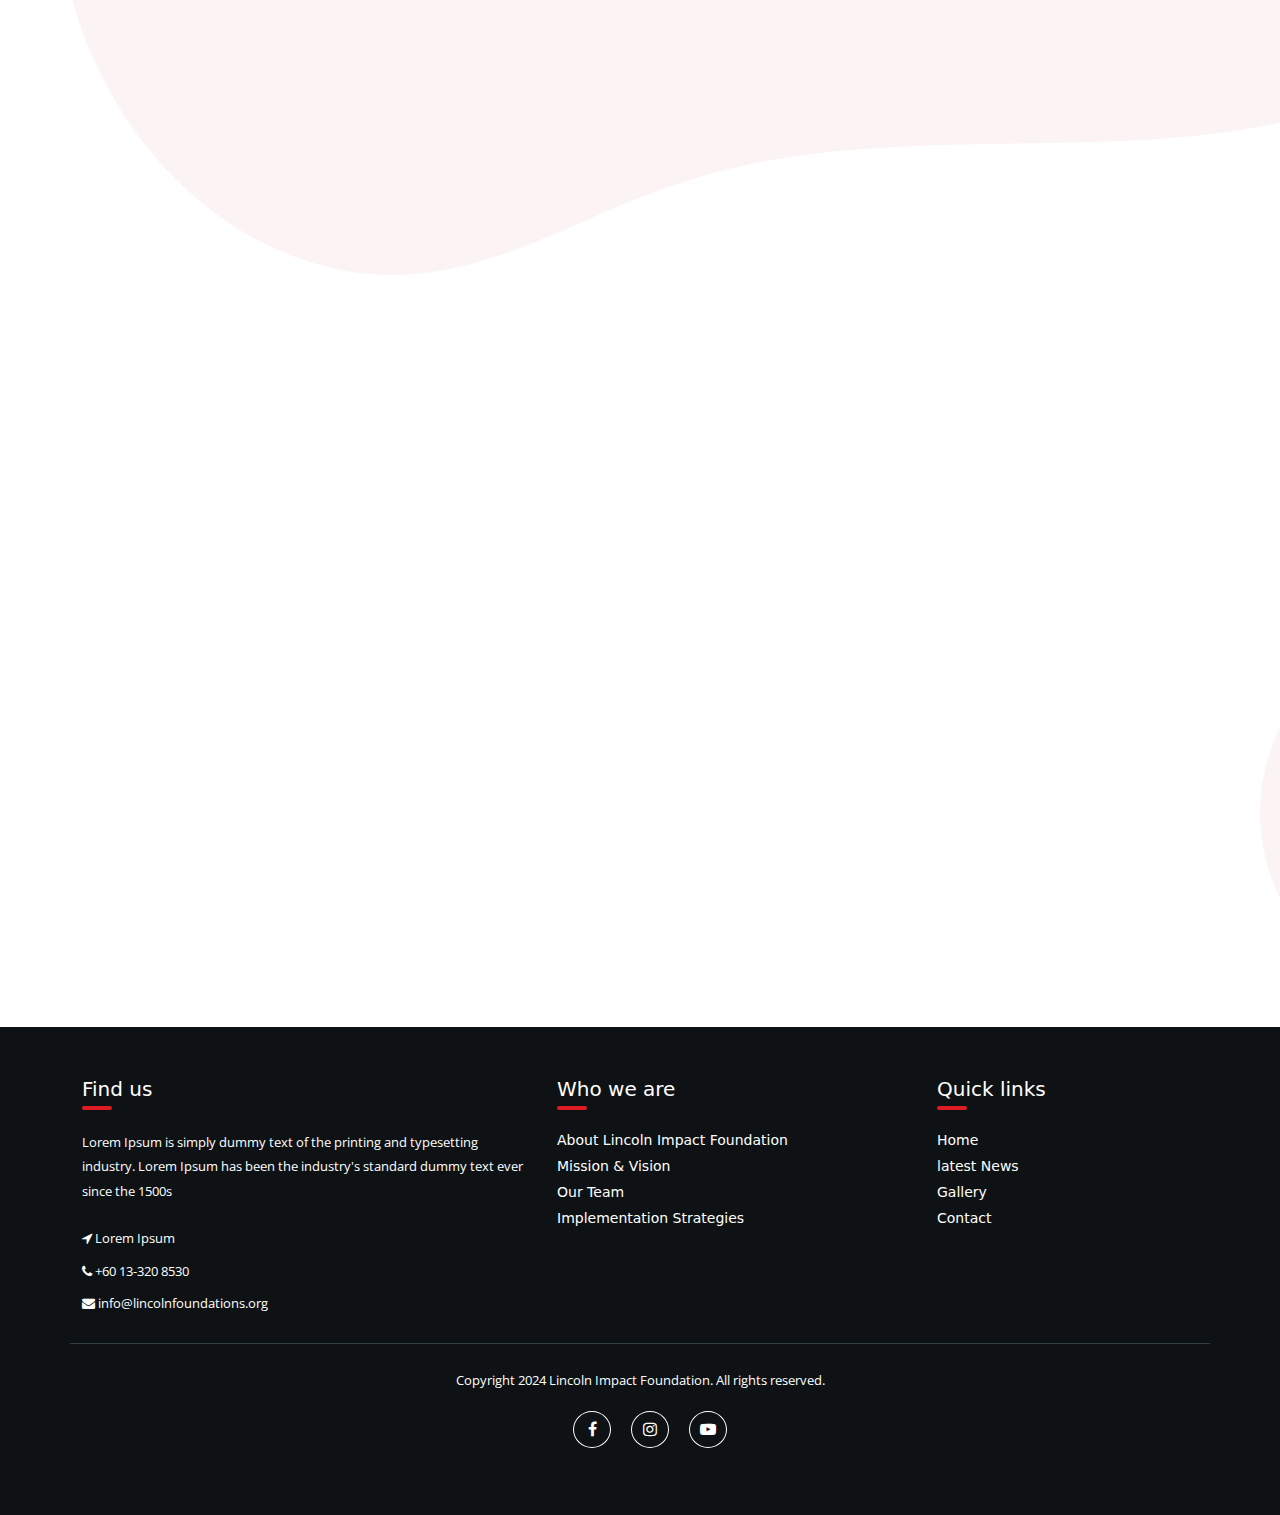
==== commit 269c7dac: "My eight update" ====
--- a/about.html
+++ b/about.html
@@ -44,6 +44,23 @@
 </head>
 
 <body>
+
+    <div class="preloader" id="preloader">
+        <div class="ldio-4j5ay0xf86g">
+            <div></div>
+            <div></div>
+            <div></div>
+            <div></div>
+            <div></div>
+            <div></div>
+            <div></div>
+            <div></div>
+            <div></div>
+            <div></div>
+            <div></div>
+            <div></div>
+        </div>
+    </div>
 
 
     <!-- header-start -->
@@ -180,15 +197,18 @@
 
     <span id="mission" class="mobile-br"></span>
 
-    <!-- Mission Vission Start -->
+    <!-- Mission Start -->
     <div>
         <div class="container">
             <div class="row">
+                <!-- Mission Mobile Image Starts -->
                 <div class="col-12 col-lg-6 d-flex d-lg-none mb-4" data-aos="fade-right" data-aos-delay="0">
                     <div class="mv-img overflow-hidden d-flex justify-content-center align-items-center">
                         <img src="./img/mission-img.png" alt="" class="img-fluid">
                     </div>
                 </div>
+                <!-- Mission Mobile Image Ends -->
+
                 <div class="col-12 col-lg-6 d-flex flex-column justify-content-center">
                     <div class="section-title">
                         <h3 data-aos="zoom-in" data-aos-delay="0"> <span>Mission</span></h3>
@@ -204,12 +224,15 @@
                     </p>
                     <!-- <a href="#" data-scroll-nav='1' class="boxed-btn2">Contact Us</a> -->
                 </div>
+
+                <!-- Mission Pc Image Starts -->
                 <div class="col-12 col-lg-6 d-lg-flex justify-content-end d-none" data-aos="fade-left"
                     data-aos-delay="0">
                     <div class="mv-img overflow-hidden d-flex justify-content-center align-items-center">
                         <img src="./img/mission-img.png" alt="" class="img-fluid">
                     </div>
                 </div>
+                <!-- Mission Pc Image Ends -->
             </div>
         </div>
     </div>
--- a/css/style.css
+++ b/css/style.css
@@ -7,6 +7,131 @@
   font-weight: normal;
   font-style: normal;
 }
+
+/* From Uiverse.io by e-coders */ 
+@keyframes ldio-4j5ay0xf86g {
+  0% {
+   opacity: 1
+  }
+ 
+  100% {
+   opacity: 0
+  }
+ }
+ 
+ .ldio-4j5ay0xf86g div {
+  left: 94px;
+  top: 48px;
+  position: absolute;
+  animation: ldio-4j5ay0xf86g linear 1s infinite;
+  background: #fe718d;
+  width: 12px;
+  height: 24px;
+  border-radius: 6px / 12px;
+  transform-origin: 6px 52px;
+ }
+ 
+ .ldio-4j5ay0xf86g div:nth-child(1) {
+  transform: rotate(0deg);
+  animation-delay: -0.9166666666666666s;
+  background: #fe718d;
+ }
+ 
+ .ldio-4j5ay0xf86g div:nth-child(2) {
+  transform: rotate(30deg);
+  animation-delay: -0.8333333333333334s;
+  background: #fe718d;
+ }
+ 
+ .ldio-4j5ay0xf86g div:nth-child(3) {
+  transform: rotate(60deg);
+  animation-delay: -0.75s;
+  background: #fe718d;
+ }
+ 
+ .ldio-4j5ay0xf86g div:nth-child(4) {
+  transform: rotate(90deg);
+  animation-delay: -0.6666666666666666s;
+  background: #fe718d;
+ }
+ 
+ .ldio-4j5ay0xf86g div:nth-child(5) {
+  transform: rotate(120deg);
+  animation-delay: -0.5833333333333334s;
+  background: #fe718d;
+ }
+ 
+ .ldio-4j5ay0xf86g div:nth-child(6) {
+  transform: rotate(150deg);
+  animation-delay: -0.5s;
+  background: #fe718d;
+ }
+ 
+ .ldio-4j5ay0xf86g div:nth-child(7) {
+  transform: rotate(180deg);
+  animation-delay: -0.4166666666666667s;
+  background: #fe718d;
+ }
+ 
+ .ldio-4j5ay0xf86g div:nth-child(8) {
+  transform: rotate(210deg);
+  animation-delay: -0.3333333333333333s;
+  background: #fe718d;
+ }
+ 
+ .ldio-4j5ay0xf86g div:nth-child(9) {
+  transform: rotate(240deg);
+  animation-delay: -0.25s;
+  background: #fe718d;
+ }
+ 
+ .ldio-4j5ay0xf86g div:nth-child(10) {
+  transform: rotate(270deg);
+  animation-delay: -0.16666666666666666s;
+  background: #fe718d;
+ }
+ 
+ .ldio-4j5ay0xf86g div:nth-child(11) {
+  transform: rotate(300deg);
+  animation-delay: -0.08333333333333333s;
+  background: #fe718d;
+ }
+ 
+ .ldio-4j5ay0xf86g div:nth-child(12) {
+  transform: rotate(330deg);
+  animation-delay: 0s;
+  background: #fe718d;
+ }
+ 
+ .preloader {
+  width: 100%;
+  height: 100vh;
+  position: fixed;
+  z-index: 100000;
+  display: flex;
+  align-items: center !important;
+  justify-content: center !important;
+  overflow: hidden;
+  background-color: white;
+ }
+ 
+ .ldio-4j5ay0xf86g {
+  width: fit-content;
+  height: fit-content;
+  position: relative;
+  transform: translateZ(0) scale(1);
+  backface-visibility: hidden;
+  transform-origin: 0 0;
+  margin-right: 155px;
+  margin-bottom: 160px;
+  /* see note above */
+ }
+ 
+ .ldio-4j5ay0xf86g div {
+  box-sizing: content-box;
+ }
+
+
 
 .border-primary, .btn-outline-primary {
   border: 1px solid #DF1B22 !important;
@@ -120,6 +245,12 @@
       height: 100%;
       margin-bottom: 30px;
   }
+
+  .ldio-4j5ay0xf86g {
+    margin-right: 200px;
+    margin-bottom: 260px;
+    /* see note above */
+   }
 }
 
 .section_padding {
@@ -171,7 +302,7 @@
   bottom: -50px;
   padding: 8px 0;
   z-index: 100 !important;
-  left: 100px;
+  left: 90px;
   top: 70px;
   bottom: auto;
   right: 100px;
@@ -418,7 +549,7 @@
 
 .header-area .header-top-area .social-media-links a {
   font-size: 15px;
-  color: white;
+  color: #0e1214;
   margin-right: 12px;
 }
 
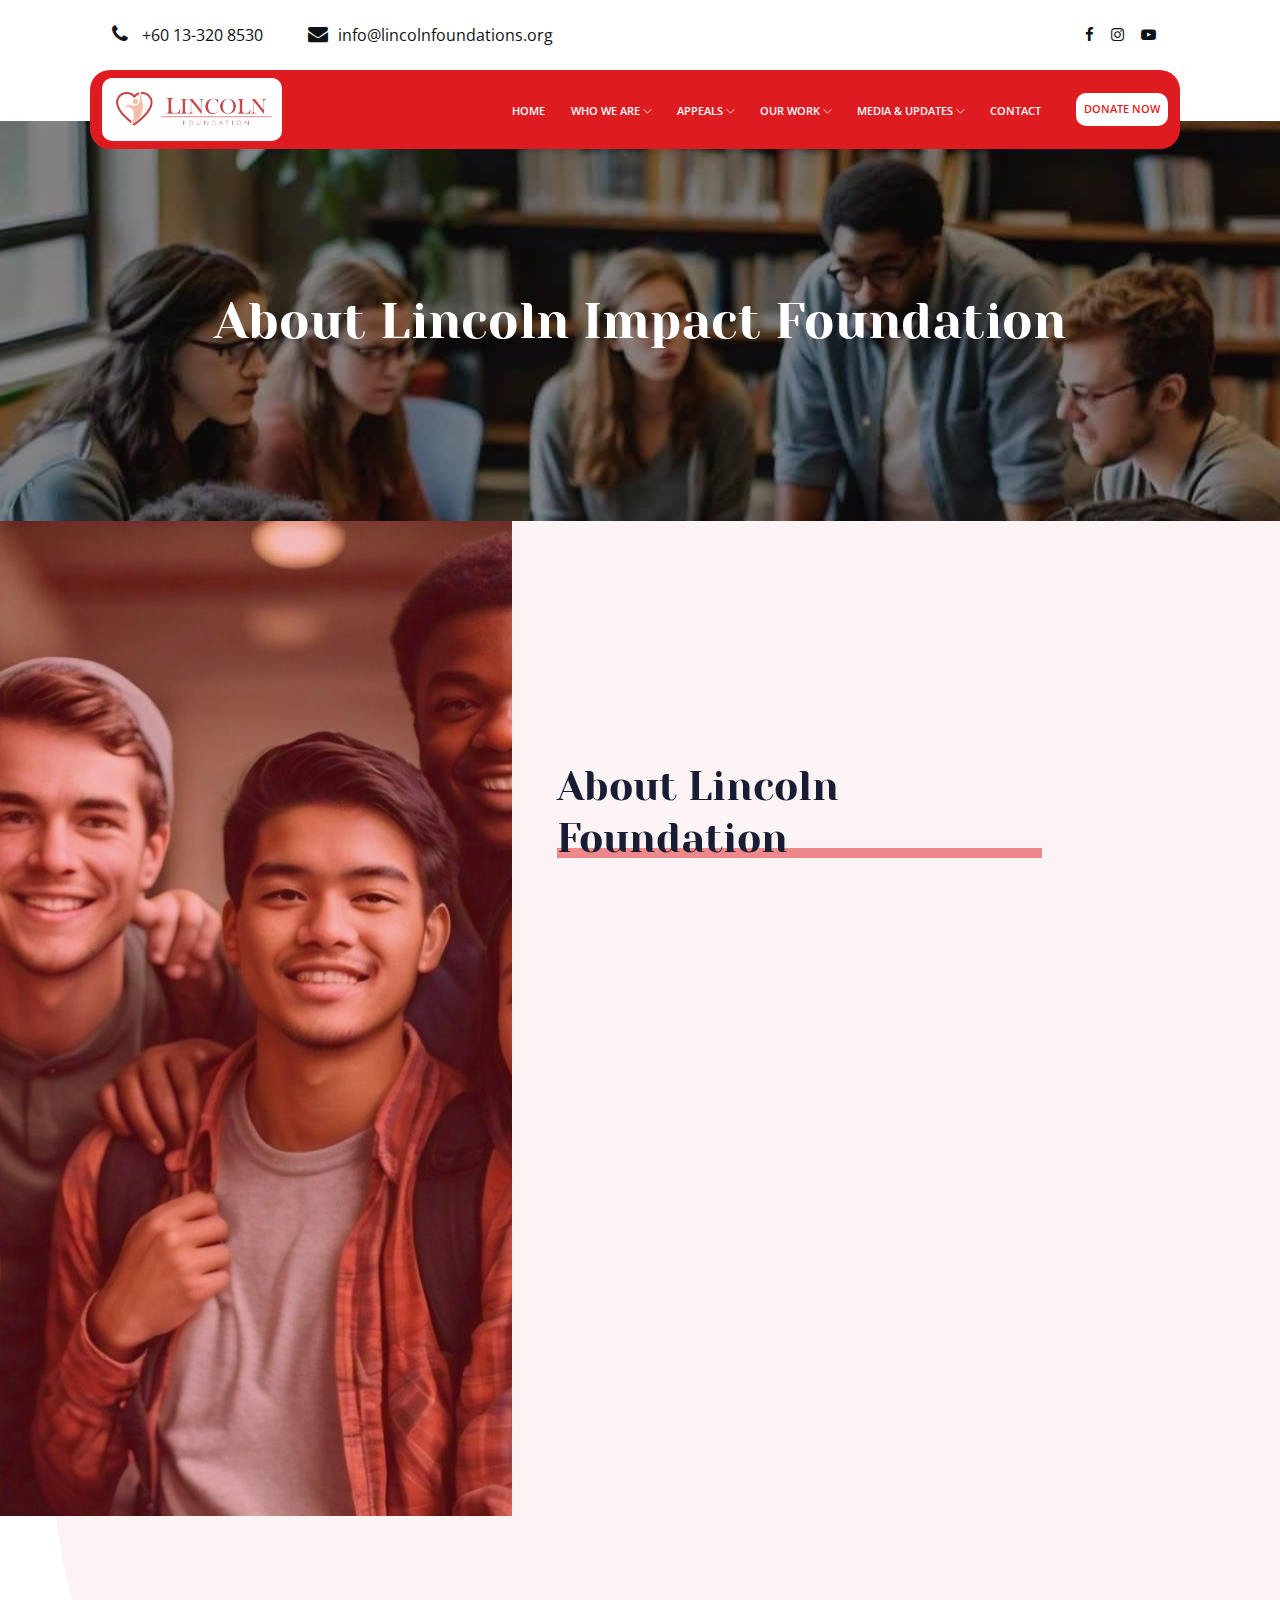
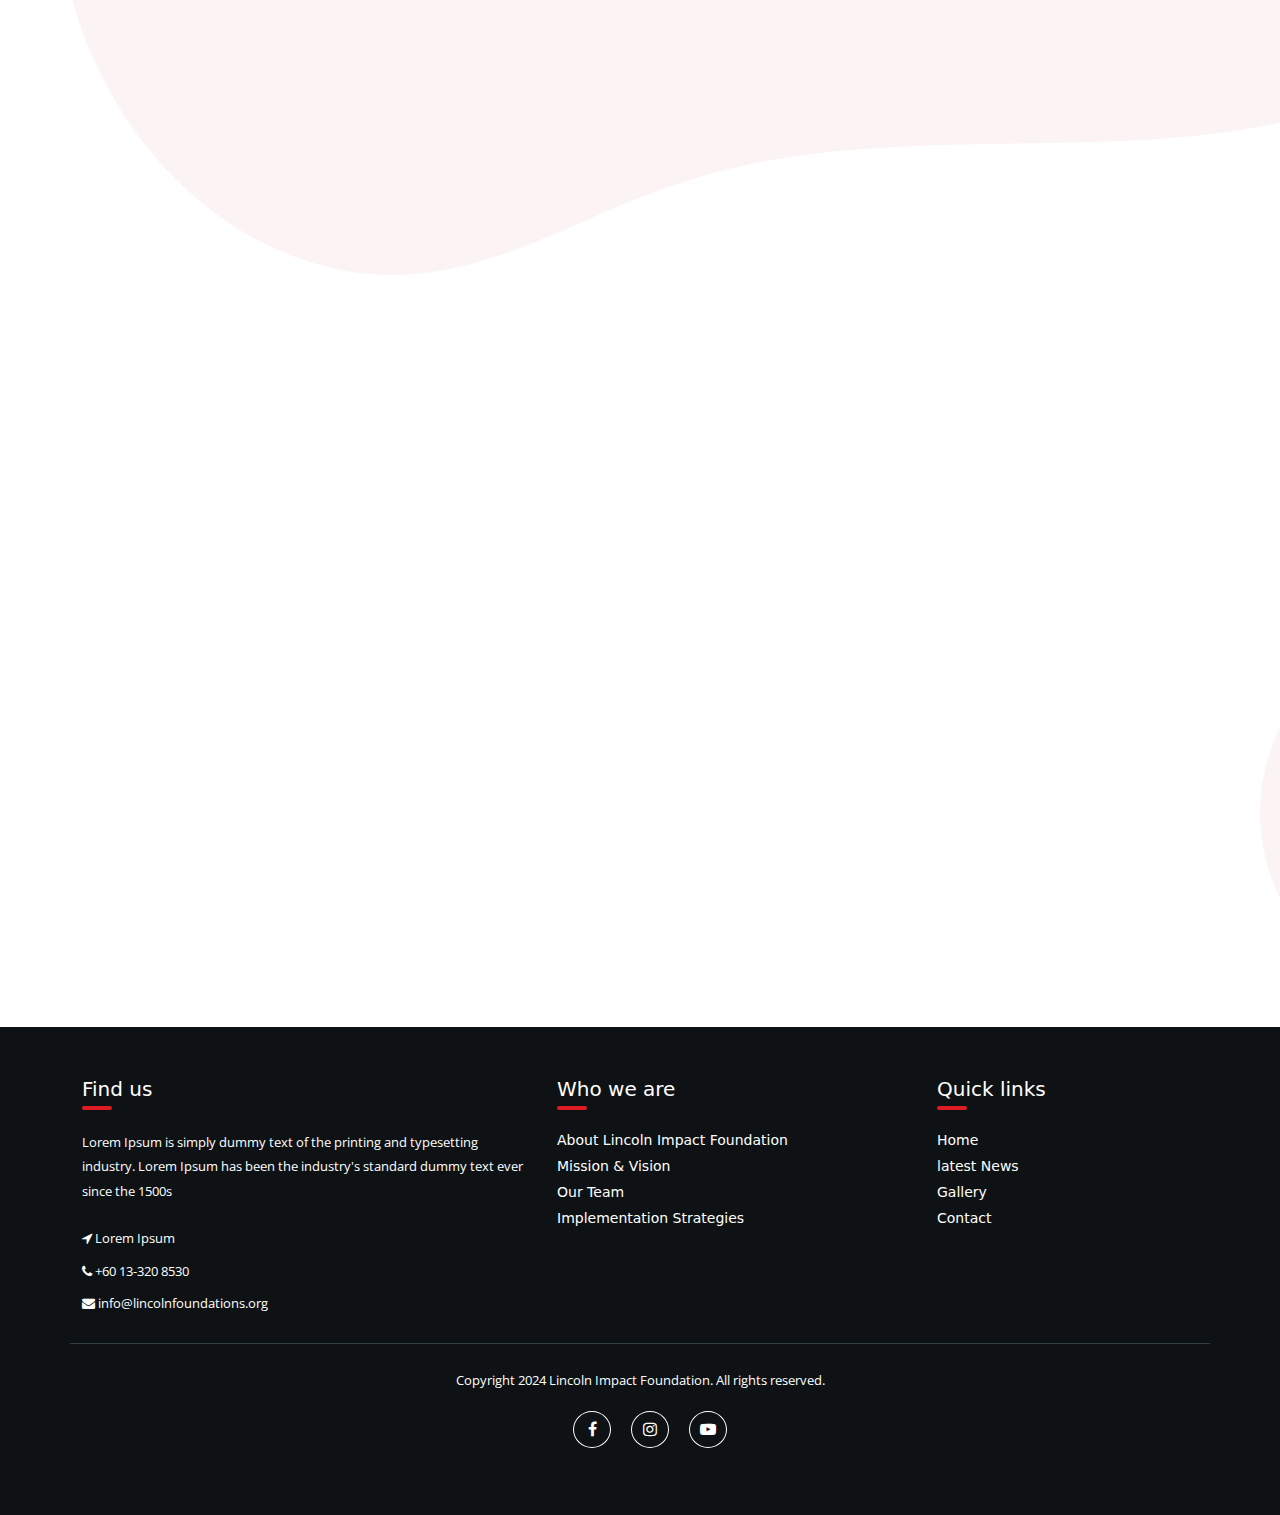
==== commit 4bc95152: "My eight update" ====
--- a/about.html
+++ b/about.html
@@ -120,6 +120,57 @@
                                                 <li><a href="team.html">Our Team</a></li>
                                             </ul>
                                         </li>
+                                        <li><a href="">Appeals <i class="ti-angle-down"></i></a>
+                                            <ul class="submenu">
+                                                <li><a href="">Orphanage - Home of Hope</a></li>
+                                                <li><a href="">Save a child in Afghanistan</a>
+                                                </li>
+                                                <li><a href="">Emergency Response <i class="ti-angle-down"></i></a>
+                                                    <ul class="subsubmenu">
+                                                        <li><a href="">Earthquake Response</a></li>
+                                                        <li><a href="">Flood Response</a></li>
+                                                        <li><a href="">Emergency Aid</a></li>
+                                                    </ul>
+                                                </li>
+                                            </ul>
+                                        </li>
+                                        <li><a href="">Our Work <i class="ti-angle-down"></i></a>
+                                            <ul class="submenu">
+                                                <li><a href="">Orphans Relief <i class="ti-angle-down"></i></a>
+                                                    <ul class="subsubmenu">
+                                                        <li><a href="">Orphan Sponsorship</a></li>
+                                                        <li><a href="">Orphan - Home of Hope</a></li>
+                                                    </ul>
+                                                </li>
+                                                <li><a href="">Aid & Relief <i class="ti-angle-down"></i></a>
+                                                    <ul class="subsubmenu">
+                                                        <li><a href="">Emergency Aid</a></li>
+                                                        <li><a href="">Sustainable Solutions</a></li>
+                                                        <li><a href="">Zero Hunger Program</a></li>
+                                                    </ul>
+                                                </li>
+                                                <li><a href="">Wash <i class="ti-angle-down"></i></a>
+                                                    <ul class="subsubmenu">
+                                                        <li><a href="">Water Wells</a></li>
+                                                    </ul>
+                                                </li>
+                                                <li><a href="">Education <i class="ti-angle-down"></i></a>
+                                                    <ul class="subsubmenu">
+                                                        <li><a href="">Schorlarship</a></li>
+                                                    </ul>
+                                                </li>
+                                                <li><a href="">Medical <i class="ti-angle-down"></i></a>
+                                                    <ul class="subsubmenu">
+                                                        <li><a href="">Clinics</a></li>
+                                                    </ul>
+                                                </li>
+                                                <li><a href="">Engineering <i class="ti-angle-down"></i></a>
+                                                    <ul class="subsubmenu">
+                                                        <li><a href="">Farming</a></li>
+                                                    </ul>
+                                                </li>
+                                            </ul>
+                                        </li>
                                         <li><a href="">Media & Updates <i class="ti-angle-down"></i></a>
                                             <ul class="submenu">
                                                 <li><a href="news.html">Latest News</a></li>
--- a/css/style.css
+++ b/css/style.css
@@ -248,7 +248,7 @@
 
   .ldio-4j5ay0xf86g {
     margin-right: 200px;
-    margin-bottom: 260px;
+    margin-bottom: 270px;
     /* see note above */
    }
 }
@@ -299,7 +299,6 @@
   background: #df1b22;
   border-radius: 20px;
   position: absolute;
-  bottom: -50px;
   padding: 8px 0;
   z-index: 100 !important;
   left: 90px;
@@ -312,7 +311,7 @@
   .header-area .main-header-area {
     right: 15px;
     left: 15px;
-    padding: 12px 0;
+    /* padding: 12px 0; */
   }
 }
 
@@ -320,7 +319,6 @@
   .header-area .main-header-area {
     right: 15px;
     left: 15px;
-    padding: 12px 0;
   }
 }
 
@@ -416,14 +414,14 @@
 
 
 @media (min-width: 992px) and (max-width: 1200px) {
-  .header-area .main-header-area .main-menu ul li a {
-    font-size: 15px;
+  .header-area .main-header-area .main-menu ul li a, nav .boxed-btn {
+    font-size: 11px;
   }
 }
 
 @media (min-width: 1200px) and (max-width: 1500px) {
-  .header-area .main-header-area .main-menu ul li a {
-    font-size: 15px;
+  .header-area .main-header-area .main-menu ul li a, nav .boxed-btn {
+    font-size: 11px;
   }
 }
 
@@ -487,6 +485,49 @@
   visibility: visible;
   /* top: 150%; */
 }
+
+/* subsubmenu */
+.header-area .main-header-area .main-menu ul li .subsubmenu {
+  position: absolute;
+  left: 245px;
+  top: 0;
+  background: #ffffffd9;
+  width: 250px;
+  z-index: 2;
+  box-shadow: 0 0 10px rgba(0, 0, 0, 0.403);
+  opacity: 0;
+  visibility: hidden;
+  text-align: left;
+  transition: 0.6s;
+  border-bottom: 3px solid #DF1B22;
+}
+
+.header-area .main-header-area .main-menu ul li .subsubmenu li {
+  display: block;
+}
+
+.header-area .main-header-area .main-menu ul li .subsubmenu li a {
+  padding: 10px 15px;
+  position: inherit;
+  transition: 0.3s;
+  display: block;
+  color: #0e1214 !important;
+}
+
+.header-area .main-header-area .main-menu ul li .subsubmenu li a::before {
+  display: none;
+}
+
+.header-area .main-header-area .main-menu ul li .subsubmenu li:hover a {
+  color: #DF1B22;
+}
+
+.header-area .main-header-area .main-menu ul li:hover>.subsubmenu {
+  opacity: 1;
+  visibility: visible;
+  /* top: 150%; */
+}
+/* ////////////// */
 
 .header-area .main-header-area .main-menu ul li:hover>a::before {
   opacity: 1;
